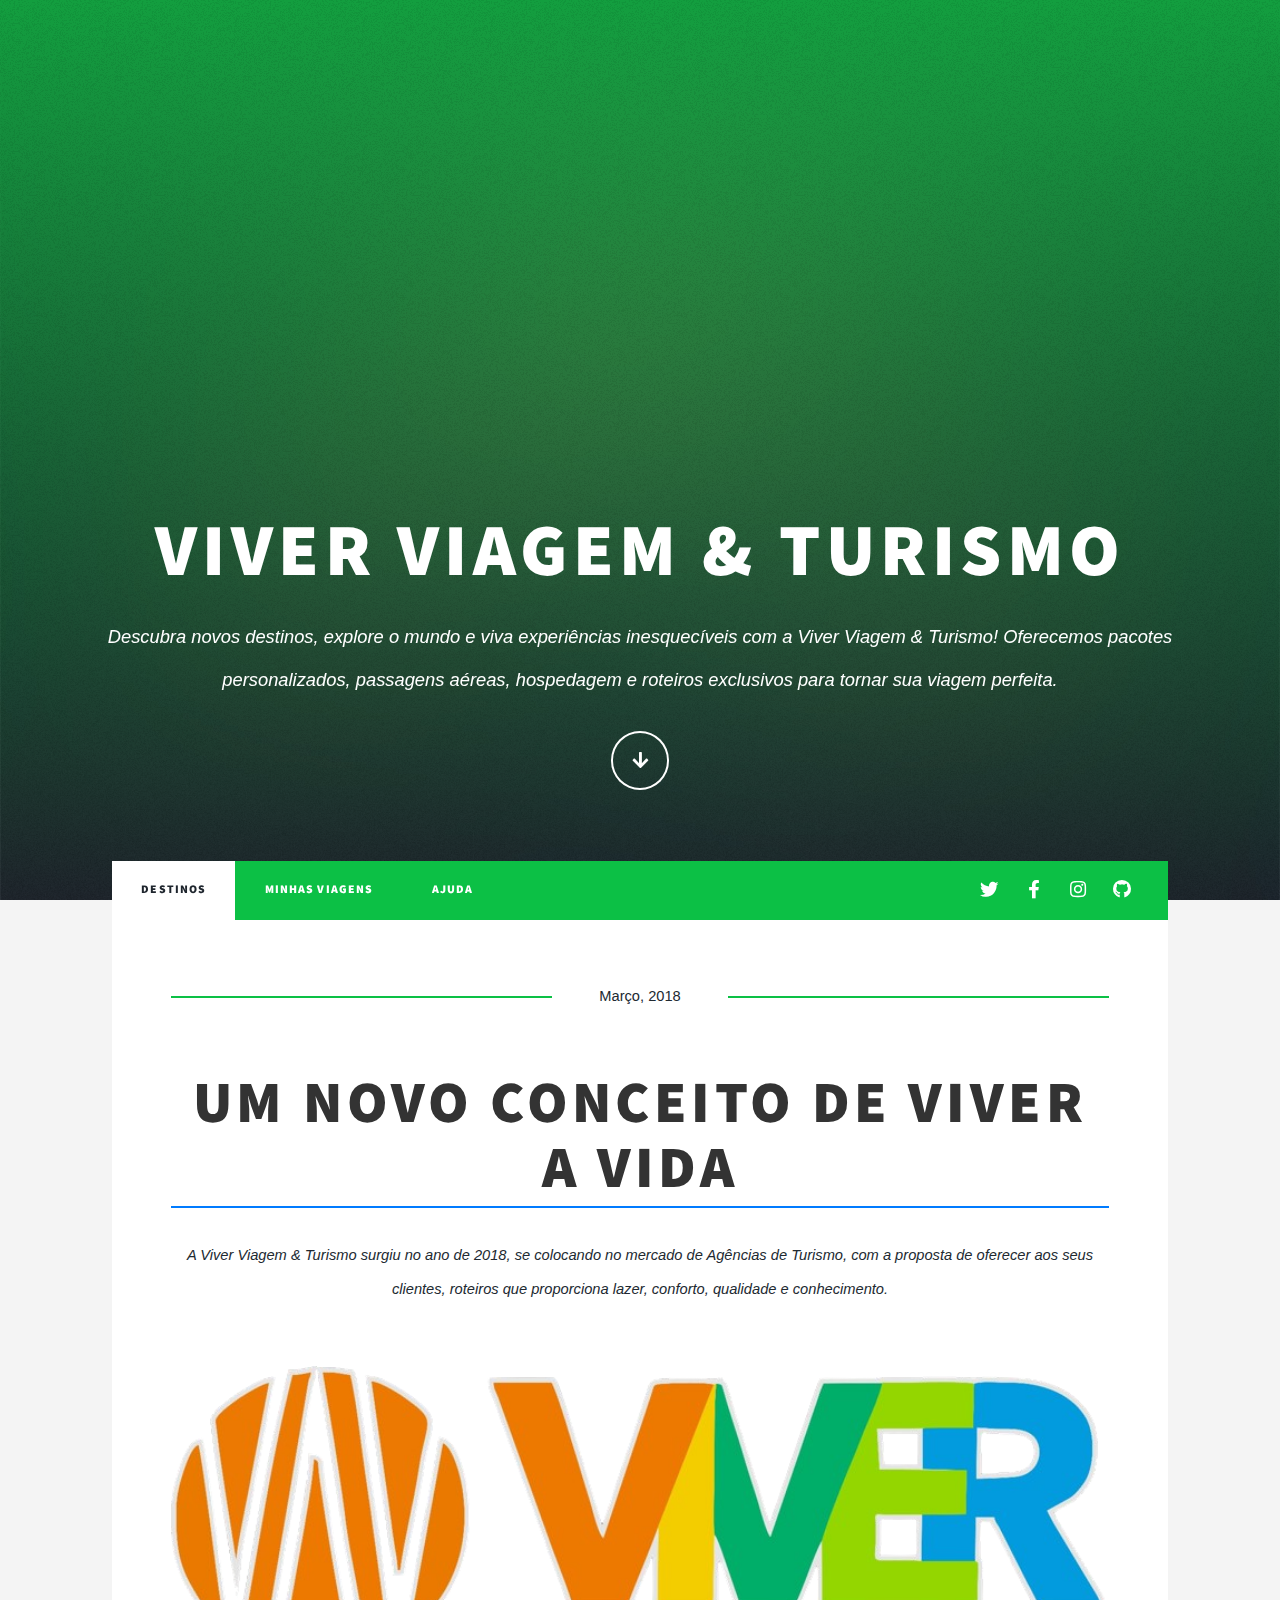
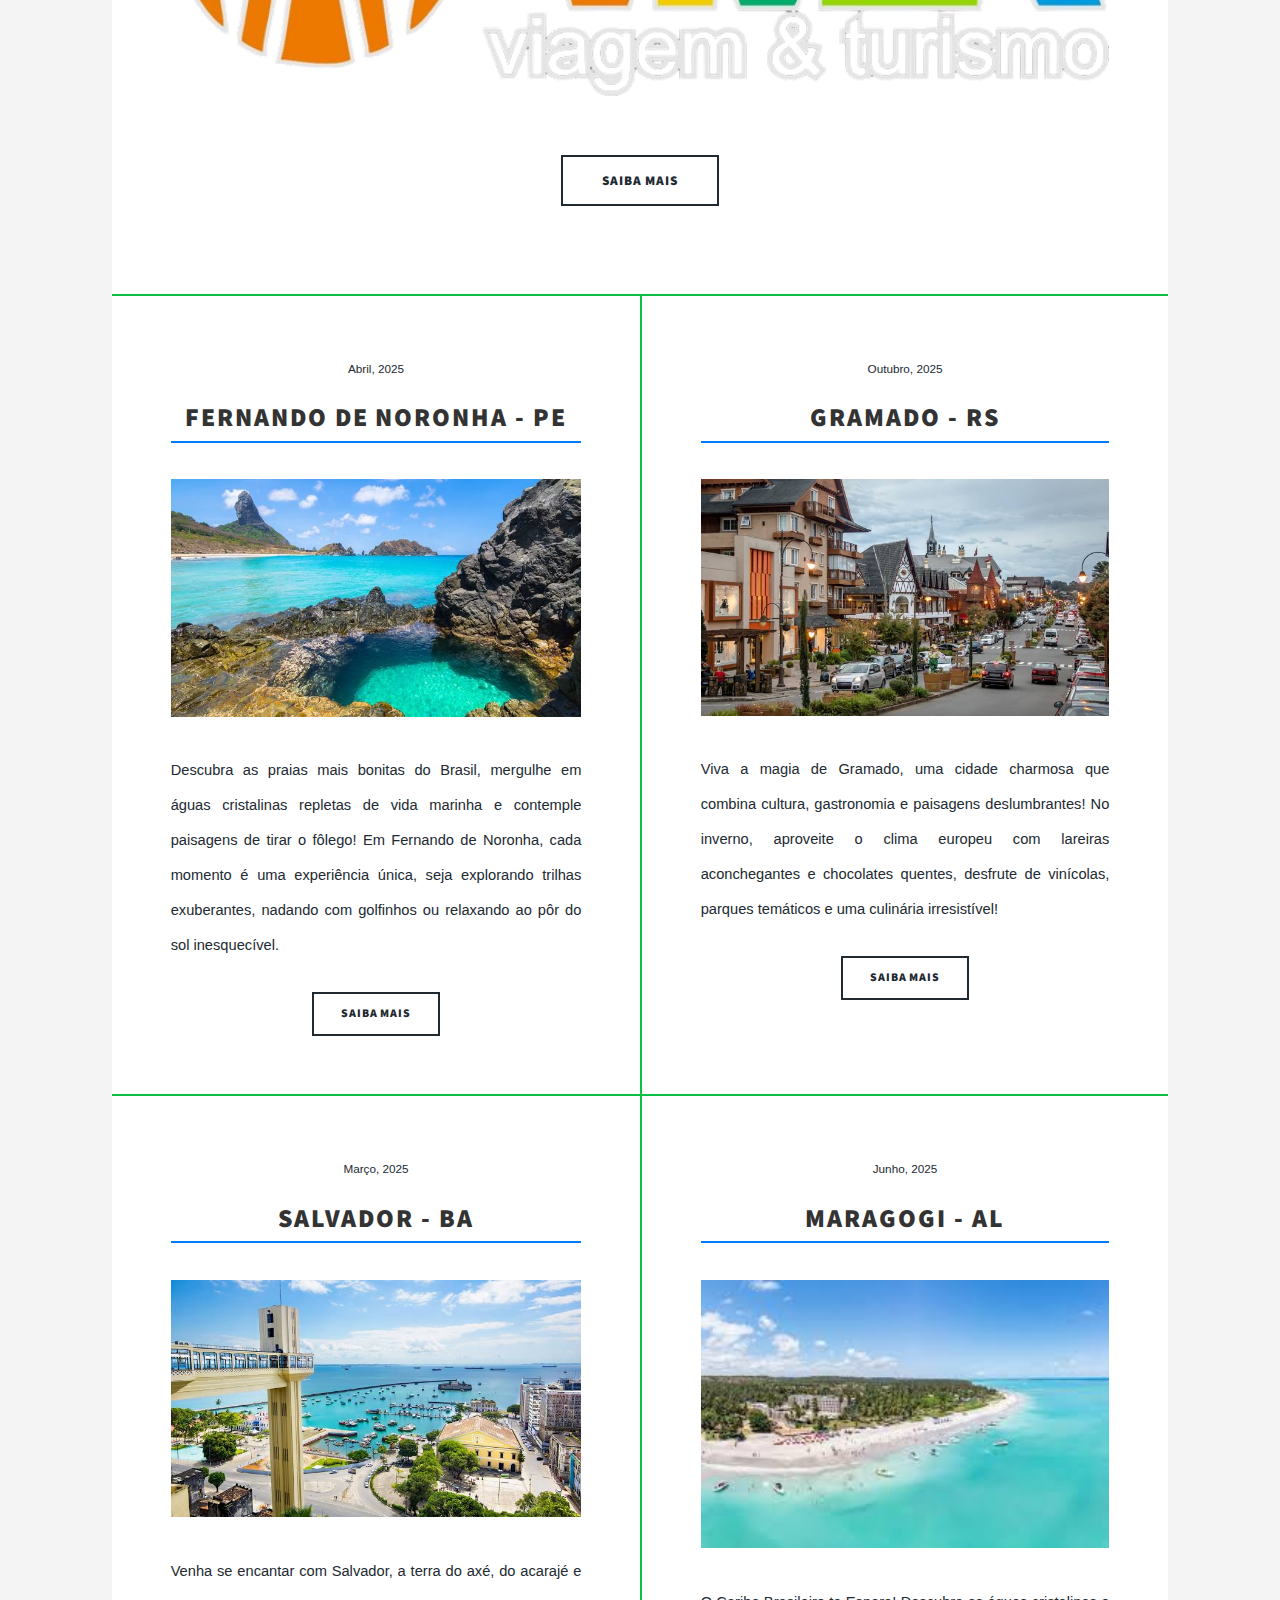
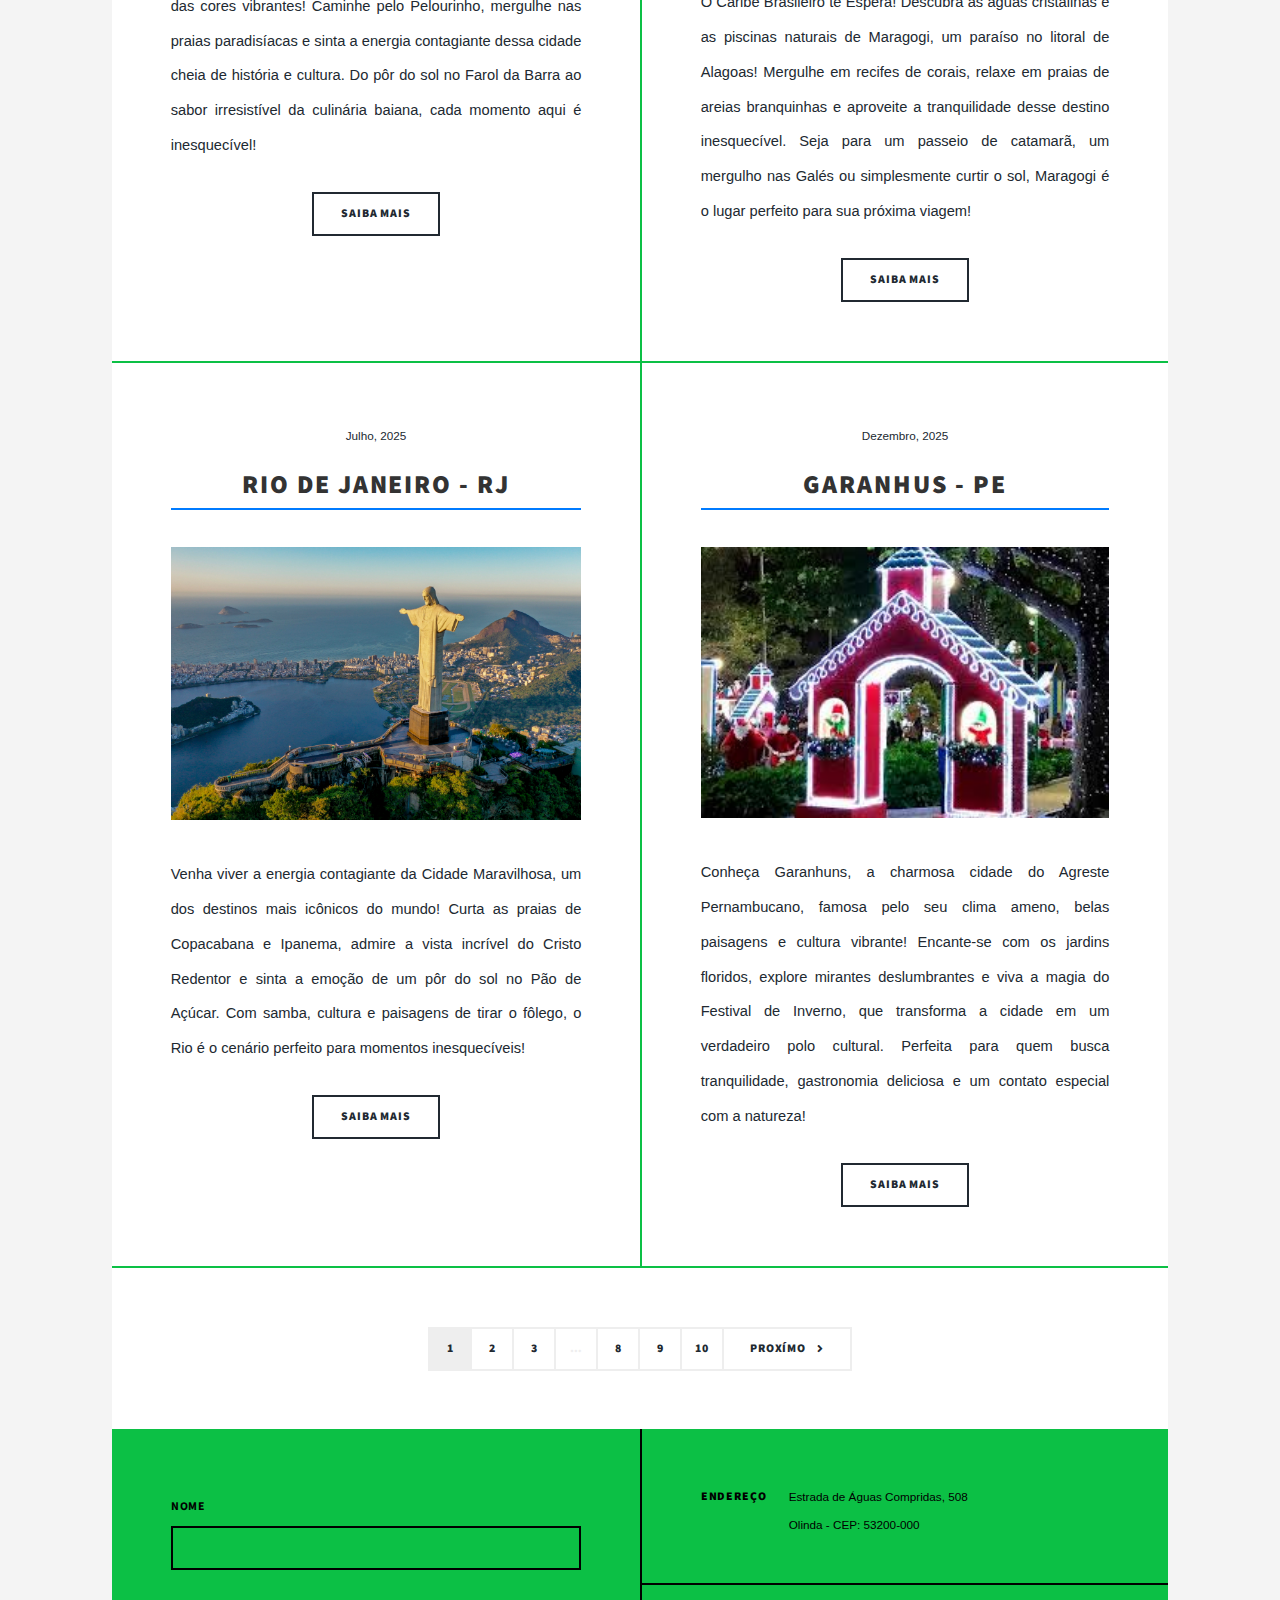
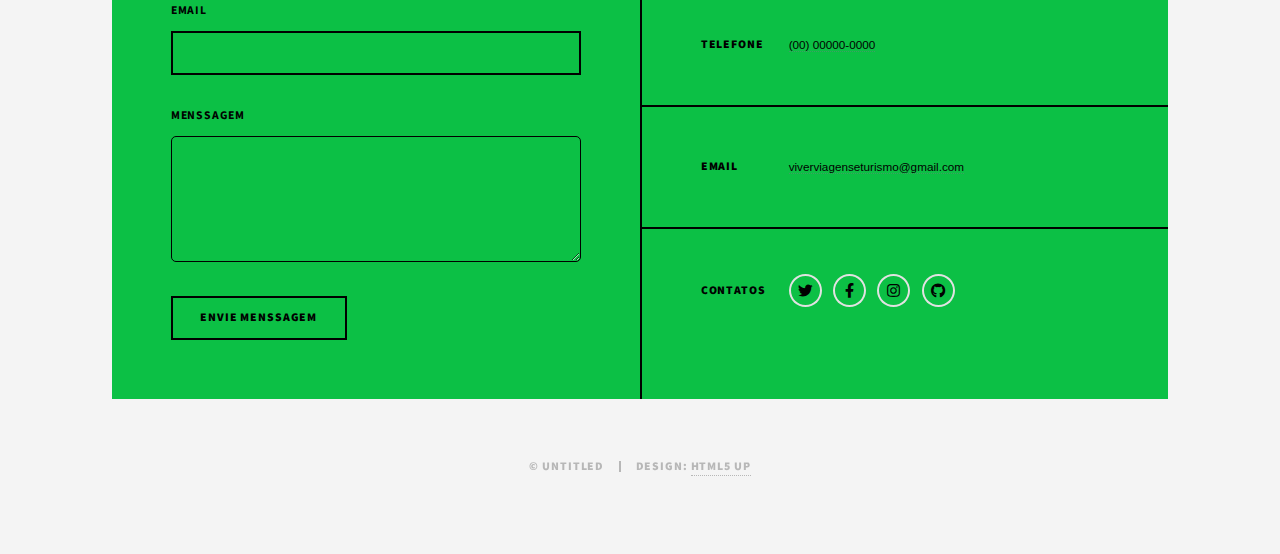
==== index.html @ fd723dea "primeiro commit" ====
<!DOCTYPE HTML>
<!--
	Massively by HTML5 UP
	html5up.net | @ajlkn
	Free for personal and commercial use under the CCA 3.0 license (html5up.net/license)
-->
<html>
	<head>
		<title>Viver Viagem & Turismo</title>
		<meta charset="utf-8" />
		<meta name="viewport" content="width=device-width, initial-scale=1, user-scalable=no" />
		<link rel="stylesheet" href="assets/css/main.css" />
		<noscript><link rel="stylesheet" href="assets/css/noscript.css" /></noscript>
	</head>
	<body class="is-preload">

		<!-- Wrapper -->
			<div id="wrapper" class="fade-in">

				<!-- Intro -->
					<div id="intro">
						<h1>Viver Viagem & Turismo<br />
						</h1>
						<p>Descubra novos destinos, explore o mundo e viva experiências inesquecíveis 
							com a Viver Viagem & Turismo! Oferecemos pacotes personalizados, passagens aéreas, 
							hospedagem e roteiros exclusivos para tornar sua viagem perfeita.</p>
						<ul class="actions">
							<li><a href="#header" class="button icon solid solo fa-arrow-down scrolly">Continue</a></li>
						</ul>
					</div>

				<!-- Header -->
					<header id="header">
						<a href="index.html" class="logo">Planeje sua viagem</a>
					</header>

				<!-- Nav -->
					<nav id="nav">
						<ul class="links">
							<li class="active"><a href="index.html">Destinos</a></li>
							<li><a href="viagens.html">Minhas viagens</a></li>
							<li><a href="ajuda.html">Ajuda</a></li>
						</ul>
						<ul class="icons">
							<li><a href="#" class="icon brands fa-twitter"><span class="label">Twitter</span></a></li>
							<li><a href="#" class="icon brands fa-facebook-f"><span class="label">Facebook</span></a></li>
							<li><a href="#" class="icon brands fa-instagram"><span class="label">Instagram</span></a></li>
							<li><a href="#" class="icon brands fa-github"><span class="label">GitHub</span></a></li>
						</ul>
					</nav>

				<!-- Main -->
					<div id="main">

						<!-- Featured Post -->
							<article class="post featured">
								<header class="major">
									<span class="date">Março, 2018</span>
									<h2><a href="#">Um novo conceito de viver a vida<br />
									</a></h2>
									<p>A Viver Viagem & Turismo surgiu no ano de 2018, 
										se colocando no mercado de Agências de Turismo, com 
										a proposta de oferecer aos seus clientes, roteiros que 
										proporciona lazer, conforto, qualidade e conhecimento.</p>
								</header>
								<a href="#" class="image main"><img src="images/foto001.png" alt="" /></a>
								<ul class="actions special">
									<li><a href="#" class="button large">Saiba mais</a></li>
								</ul>
							</article>

						<!-- Posts -->
							<section class="posts">
								<article>
									<header>
										<span class="date">Abril, 2025</span>
										<h2><a href="#">Fernando de Noronha - PE<br />
										</a></h2>
									</header>
									<a href="#" class="image fit"><img src="images/foto02.jpg" alt="" /></a>
									<p>Descubra as praias mais bonitas do Brasil, mergulhe em águas 
										cristalinas repletas de vida marinha e contemple paisagens de
										 tirar o fôlego! Em Fernando de Noronha, cada momento é uma 
										 experiência única, seja explorando trilhas exuberantes, nadando
										  com golfinhos ou relaxando ao pôr do sol inesquecível.</p>
									<ul class="actions special">
										<li><a href="#" class="button">Saiba mais</a></li>
									</ul>
								</article>
								<article>
									<header>
										<span class="date">Outubro, 2025</span>
										<h2><a href="#">Gramado - RS<br />
										</a></h2>
									</header>
									<a href="#" class="image fit"><img src="images/foto03.jpg" alt="" /></a>
									<p>Viva a magia de Gramado, uma cidade charmosa que combina cultura, 
										gastronomia e paisagens deslumbrantes! No inverno, aproveite o 
										clima europeu com lareiras aconchegantes e chocolates quentes, 
										desfrute de vinícolas, parques temáticos e uma culinária irresistível!</p>
									<ul class="actions special">
										<li><a href="#" class="button">Saiba mais</a></li>
									</ul>
								</article>
								<article>
									<header>
										<span class="date">Março, 2025</span>
										<h2><a href="#">Salvador - BA<br />
										</a></h2>
									</header>
									<a href="#" class="image fit"><img src="images/foto04.jpg" alt="" /></a>
									<p>Venha se encantar com Salvador, a terra do axé, do acarajé e das cores 
										vibrantes! Caminhe pelo Pelourinho, mergulhe nas praias paradisíacas e 
										sinta a energia contagiante dessa cidade cheia de história e cultura. 
										Do pôr do sol no Farol da Barra ao sabor irresistível da culinária baiana, 
										cada momento aqui é inesquecível!</p>
									<ul class="actions special">
										<li><a href="#" class="button">Saiba mais</a></li>
									</ul>
								</article>
								<article>
									<header>
										<span class="date">Junho, 2025</span>
										<h2><a href="#">Maragogi - AL<br />
										</a></h2>
									</header>
									<a href="#" class="image fit"><img src="images/foto05.jpg" alt="" /></a>
									<p>O Caribe Brasileiro te Espera! Descubra as águas cristalinas e as piscinas
										 naturais de Maragogi, um paraíso no litoral de Alagoas! Mergulhe em recifes
										  de corais, relaxe em praias de areias branquinhas e aproveite a tranquilidade
										   desse destino inesquecível. Seja para um passeio de catamarã, um mergulho 
										   nas Galés ou simplesmente curtir o sol, Maragogi é o lugar perfeito para 
										   sua próxima viagem!</p>
									<ul class="actions special">
										<li><a href="#" class="button">Saiba mais</a></li>
									</ul>
								</article>
								<article>
									<header>
										<span class="date">Julho, 2025</span>
										<h2><a href="#">Rio de Janeiro - RJ<br />
										</a></h2>
									</header>
									<a href="#" class="image fit"><img src="images/foto06.jpg" alt="" /></a>
									<p>Venha viver a energia contagiante da Cidade Maravilhosa, um dos destinos mais 
										icônicos do mundo! Curta as praias de Copacabana e Ipanema, admire a vista incrível
										 do Cristo Redentor e sinta a emoção de um pôr do sol no Pão de Açúcar. Com samba, 
										 cultura e paisagens de tirar o fôlego, o Rio é o cenário perfeito para momentos inesquecíveis!</p>
									<ul class="actions special">
										<li><a href="#" class="button">Saiba mais </a></li>
									</ul>
								</article>
								<article>
									<header>
										<span class="date">Dezembro, 2025</span>
										<h2><a href="#">Garanhus - PE<br />
										</a></h2>
									</header>
									<a href="#" class="image fit"><img src="images/foto07.jpg" alt="" /></a>
									<p>Conheça Garanhuns, a charmosa cidade do Agreste Pernambucano, famosa pelo seu clima ameno,
										belas paisagens e cultura vibrante! Encante-se com os jardins floridos, explore mirantes
										deslumbrantes e viva a magia do Festival de Inverno, que transforma a cidade em um verdadeiro 
										polo cultural. Perfeita para quem busca tranquilidade, gastronomia deliciosa e um contato 
										especial com a natureza!</p>
									<ul class="actions special">
										<li><a href="#" class="button">Saiba mais</a></li>
									</ul>
								</article>
							</section>

						<!-- Footer -->
							<footer>
								<div class="pagination">
									<!--<a href="#" class="previous">Prev</a>-->
									<a href="#" class="page active">1</a>
									<a href="#" class="page">2</a>
									<a href="#" class="page">3</a>
									<span class="extra">&hellip;</span>
									<a href="#" class="page">8</a>
									<a href="#" class="page">9</a>
									<a href="#" class="page">10</a>
									<a href="#" class="next">proxímo</a>
								</div>
							</footer>

					</div>

				<!-- Footer -->
					<footer id="footer">
						<section>
							<form method="post" action="#">
								<div class="fields">
									<div class="field">
										<label for="name">Nome</label>
										<input type="text" name="name" id="name" />
									</div>
									<div class="field">
										<label for="email">Email</label>
										<input type="text" name="email" id="email" />
									</div>
									<div class="field">
										<label for="message">Menssagem</label>
										<textarea name="message" id="message" rows="3"></textarea>
									</div>
								</div>
								<ul class="actions">
									<li><input type="submit" value="Envie menssagem" /></li>
								</ul>
							</form>
						</section>
						<section class="split contact">
							<section class="alt">
								<h3>Endereço</h3>
								<p>Estrada de Águas Compridas, 508<br />
								Olinda - CEP: 53200-000</p>
							</section>
							<section>
								<h3>Telefone</h3>
								<p><a href="#">(00) 00000-0000</a></p>
							</section>
							<section>
								<h3>Email</h3>
								<p><a href="#">viverviagenseturismo@gmail.com</a></p>
							</section>
							<section>
								<h3>Contatos</h3>
								<ul class="icons alt">
									<li><a href="#" class="icon brands alt fa-twitter"><span class="label">Twitter</span></a></li>
									<li><a href="#" class="icon brands alt fa-facebook-f"><span class="label">Facebook</span></a></li>
									<li><a href="#" class="icon brands alt fa-instagram"><span class="label">Instagram</span></a></li>
									<li><a href="#" class="icon brands alt fa-github"><span class="label">GitHub</span></a></li>
								</ul>
							</section>
						</section>
					</footer>

				<!-- Copyright -->
					<div id="copyright">
						<ul><li>&copy; Untitled</li><li>Design: <a href="https://html5up.net">HTML5 UP</a></li></ul>
					</div>

			</div>

		<!-- Scripts -->
			<script src="assets/js/jquery.min.js"></script>
			<script src="assets/js/jquery.scrollex.min.js"></script>
			<script src="assets/js/jquery.scrolly.min.js"></script>
			<script src="assets/js/browser.min.js"></script>
			<script src="assets/js/breakpoints.min.js"></script>
			<script src="assets/js/util.js"></script>
			<script src="assets/js/main.js"></script>

	</body>
</html>
---- assets/css/main.css ----
@import url(fontawesome-all.min.css);
@import url("https://fonts.googleapis.com/css?family=Merriweather:300,700,300italic,700italic|Source+Sans+Pro:900");

/*
	Massively by HTML5 UP
	html5up.net | @ajlkn
	Free for personal and commercial use under the CCA 3.0 license (html5up.net/license)
*/

html, body, div, span, applet, object,
iframe, h1, h2, h3, h4, h5, h6, p, blockquote,
pre, a, abbr, acronym, address, big, cite,
code, del, dfn, em, img, ins, kbd, q, s, samp,
small, strike, strong, sub, sup, tt, var, b,
u, i, center, dl, dt, dd, ol, ul, li, fieldset,
form, label, legend, table, caption, tbody,
tfoot, thead, tr, th, td, article, aside,
canvas, details, embed, figure, figcaption,
footer, header, hgroup, menu, nav, output, ruby,
section, summary, time, mark, audio, video {
	margin: 0;
	padding: 0;
	border: 0;
	font-size: 100%;
	font: inherit;
	vertical-align: baseline;}

article, aside, details, figcaption, figure,
footer, header, hgroup, menu, nav, section {
	display: block;}

body {
	line-height: 1;
}

ol, ul {
	list-style: none;
}

blockquote, q {
	quotes: none;
}

	blockquote:before, blockquote:after, q:before, q:after {
		content: '';
		content: none;
	}

table {
	border-collapse: collapse;
	border-spacing: 0;
}

body {
	-webkit-text-size-adjust: none;
}

mark {
	background-color: transparent;
	color: inherit;
}

input::-moz-focus-inner {
	border: 0;
	padding: 0;
}

input, select, textarea {
	-moz-appearance: none;
	-webkit-appearance: none;
	-ms-appearance: none;
	appearance: none;
}

/* Basic */

	@-ms-viewport {
		width: device-width;
	}

	body {
		-ms-overflow-style: scrollbar;
	}

	@media screen and (max-width: 480px) {

		html, body {
			min-width: 320px;
		}

	}

	html {
		box-sizing: border-box;
	}

	*, *:before, *:after {
		box-sizing: inherit;
	}

	body {
		background-color: #1e252d;
	}

		body.is-preload *, body.is-preload *:before, body.is-preload *:after {
			-moz-animation: none !important;
			-webkit-animation: none !important;
			-ms-animation: none !important;
			animation: none !important;
			-moz-transition: none !important;
			-webkit-transition: none !important;
			-ms-transition: none !important;
			transition: none !important;
		}

/* Type */

	html {
		font-size: 16pt;
	}

		@media screen and (max-width: 1680px) {

			html {
				font-size: 12pt;
			}

		}

		@media screen and (max-width: 1280px) {

			html {
				font-size: 11pt;
			}

		}

		@media screen and (max-width: 360px) {

			html {
				font-size: 10pt;
			}

		}

	body {
		color: #212931;
	}

	body, input, select, textarea {
		font-family: "Merriweather", Georgia, serif;
		font-weight: 300;
		font-size: 1rem;
		line-height: 2.375;
	}

	a {
		-moz-transition: color 0.2s ease-in-out, background-color 0.2s ease-in-out, border-color 0.2s ease-in-out, box-shadow 0.2s ease-in-out;
		-webkit-transition: color 0.2s ease-in-out, background-color 0.2s ease-in-out, border-color 0.2s ease-in-out, box-shadow 0.2s ease-in-out;
		-ms-transition: color 0.2s ease-in-out, background-color 0.2s ease-in-out, border-color 0.2s ease-in-out, box-shadow 0.2s ease-in-out;
		transition: color 0.2s ease-in-out, background-color 0.2s ease-in-out, border-color 0.2s ease-in-out, box-shadow 0.2s ease-in-out;
		border-bottom: dotted 1px;
		text-decoration: none;
	}

		a:hover {
			border-bottom-color: transparent;
		}

	strong, b {
		font-weight: 600;
	}

	em, i {
		font-style: italic;
	}

	p {
		text-align: justify;
		margin: 0 0 2rem 0;
	}

	h1, h2, h3, h4, h5, h6 {
		font-family: "Source Sans Pro", Helvetica, sans-serif;
		font-weight: 900;
		line-height: 1.5;
		letter-spacing: 0.075em;
		text-transform: uppercase;
		margin: 0 0 1rem 0;
	}

		h1 a, h2 a, h3 a, h4 a, h5 a, h6 a {
			border-bottom: 0;
			color: inherit;
			text-decoration: none;
		}

	h1 {
		font-size: 4rem;
		line-height: 1.1;
		margin: 0 0 2rem 0;
	}

	h2 {
		font-size: 1.75rem;
		line-height: 1.3;
		margin: 0 0 1.5rem 0;
	}

	h3 {
		font-size: 1.25rem;
		margin: 0 0 1.5rem 0;
	}

	h4 {
		font-size: 1rem;
	}

	h5 {
		font-size: 0.9rem;
	}

	h6 {
		font-size: 0.8rem;
	}

	sub {
		font-size: 0.8rem;
		position: relative;
		top: 0.5rem;
	}

	sup {
		font-size: 0.8rem;
		position: relative;
		top: -0.5rem;
	}

	blockquote {
		border-left: solid 4px;
		font-style: italic;
		margin: 0 0 2rem 0;
		padding: 0.5rem 0 0.5rem 2rem;
	}

	code {
		border: solid 2px;
		font-family: "Courier New", monospace;
		font-size: 0.9rem;
		margin: 0 0.25rem;
		padding: 0.25rem 0.65rem;
	}

	pre {
		-webkit-overflow-scrolling: touch;
		font-family: "Courier New", monospace;
		font-size: 0.9rem;
		margin: 0 0 2rem 0;
	}

		pre code {
			display: block;
			line-height: 1.75;
			padding: 1rem 1.5rem;
			overflow-x: auto;
		}

	hr {
		border: 0;
		border-bottom: solid 2px;
		margin: 3rem 0;
	}

		hr.major {
			margin: 5rem 0;
		}

	.align-left {
		text-align: left;
	}

	.align-center {
		text-align: center;
	}

	.align-right {
		text-align: right;
	}

	input, select, textarea {
		color: #212931;
	}

	a {
		color: #212931;
		border-bottom-color: rgba(49, 33, 33, 0.5);
	}

		a:hover {
			border-bottom-color: transparent;
			color: #18bfef !important;
		}

	strong, b {
		color: #212931;
	}

	h1, h2, h3, h4, h5, h6 {
		color: #077ff7;
	}

	blockquote {
		border-left-color: #eeeeee;
	}

	code {
		background: rgba(220, 220, 220, 0.25);
		border-color: #eeeeee;
	}

	hr {
		border-bottom-color: #eeeeee;
	}

/* Row */

	.row {
		display: flex;
		flex-wrap: wrap;
		box-sizing: border-box;
		align-items: stretch;
	}

		.row > * {
			box-sizing: border-box;
		}

		.row.gtr-uniform > * > :last-child {
			margin-bottom: 0;
		}

		.row.aln-left {
			justify-content: flex-start;
		}

		.row.aln-center {
			justify-content: center;
		}

		.row.aln-right {
			justify-content: flex-end;
		}

		.row.aln-top {
			align-items: flex-start;
		}

		.row.aln-middle {
			align-items: center;
		}

		.row.aln-bottom {
			align-items: flex-end;
		}

		.row > .imp {
			order: -1;
		}

		.row > .col-1 {
			width: 8.33333%;
		}

		.row > .off-1 {
			margin-left: 8.33333%;
		}

		.row > .col-2 {
			width: 16.66667%;
		}

		.row > .off-2 {
			margin-left: 16.66667%;
		}

		.row > .col-3 {
			width: 25%;
		}

		.row > .off-3 {
			margin-left: 25%;
		}

		.row > .col-4 {
			width: 33.33333%;
		}

		.row > .off-4 {
			margin-left: 33.33333%;
		}

		.row > .col-5 {
			width: 41.66667%;
		}

		.row > .off-5 {
			margin-left: 41.66667%;
		}

		.row > .col-6 {
			width: 50%;
		}

		.row > .off-6 {
			margin-left: 50%;
		}

		.row > .col-7 {
			width: 58.33333%;
		}

		.row > .off-7 {
			margin-left: 58.33333%;
		}

		.row > .col-8 {
			width: 66.66667%;
		}

		.row > .off-8 {
			margin-left: 66.66667%;
		}

		.row > .col-9 {
			width: 75%;
		}

		.row > .off-9 {
			margin-left: 75%;
		}

		.row > .col-10 {
			width: 83.33333%;
		}

		.row > .off-10 {
			margin-left: 83.33333%;
		}

		.row > .col-11 {
			width: 91.66667%;
		}

		.row > .off-11 {
			margin-left: 91.66667%;
		}

		.row > .col-12 {
			width: 100%;
		}

		.row > .off-12 {
			margin-left: 100%;
		}

		.row.gtr-0 {
			margin-top: 0;
			margin-left: 0rem;
		}

			.row.gtr-0 > * {
				padding: 0 0 0 0rem;
			}

			.row.gtr-0.gtr-uniform {
				margin-top: 0rem;
			}

				.row.gtr-0.gtr-uniform > * {
					padding-top: 0rem;
				}

		.row.gtr-25 {
			margin-top: 0;
			margin-left: -0.375rem;
		}

			.row.gtr-25 > * {
				padding: 0 0 0 0.375rem;
			}

			.row.gtr-25.gtr-uniform {
				margin-top: -0.375rem;
			}

				.row.gtr-25.gtr-uniform > * {
					padding-top: 0.375rem;
				}

		.row.gtr-50 {
			margin-top: 0;
			margin-left: -0.75rem;
		}

			.row.gtr-50 > * {
				padding: 0 0 0 0.75rem;
			}

			.row.gtr-50.gtr-uniform {
				margin-top: -0.75rem;
			}

				.row.gtr-50.gtr-uniform > * {
					padding-top: 0.75rem;
				}

		.row {
			margin-top: 0;
			margin-left: -1.5rem;
		}

			.row > * {
				padding: 0 0 0 1.5rem;
			}

			.row.gtr-uniform {
				margin-top: -1.5rem;
			}

				.row.gtr-uniform > * {
					padding-top: 1.5rem;
				}

		.row.gtr-150 {
			margin-top: 0;
			margin-left: -2.25rem;
		}

			.row.gtr-150 > * {
				padding: 0 0 0 2.25rem;
			}

			.row.gtr-150.gtr-uniform {
				margin-top: -2.25rem;
			}

				.row.gtr-150.gtr-uniform > * {
					padding-top: 2.25rem;
				}

		.row.gtr-200 {
			margin-top: 0;
			margin-left: -3rem;
		}

			.row.gtr-200 > * {
				padding: 0 0 0 3rem;
			}

			.row.gtr-200.gtr-uniform {
				margin-top: -3rem;
			}

				.row.gtr-200.gtr-uniform > * {
					padding-top: 3rem;
				}

		@media screen and (max-width: 1680px) {

			.row {
				display: flex;
				flex-wrap: wrap;
				box-sizing: border-box;
				align-items: stretch;
			}

				.row > * {
					box-sizing: border-box;
				}

				.row.gtr-uniform > * > :last-child {
					margin-bottom: 0;
				}

				.row.aln-left {
					justify-content: flex-start;
				}

				.row.aln-center {
					justify-content: center;
				}

				.row.aln-right {
					justify-content: flex-end;
				}

				.row.aln-top {
					align-items: flex-start;
				}

				.row.aln-middle {
					align-items: center;
				}

				.row.aln-bottom {
					align-items: flex-end;
				}

				.row > .imp-xlarge {
					order: -1;
				}

				.row > .col-1-xlarge {
					width: 8.33333%;
				}

				.row > .off-1-xlarge {
					margin-left: 8.33333%;
				}

				.row > .col-2-xlarge {
					width: 16.66667%;
				}

				.row > .off-2-xlarge {
					margin-left: 16.66667%;
				}

				.row > .col-3-xlarge {
					width: 25%;
				}

				.row > .off-3-xlarge {
					margin-left: 25%;
				}

				.row > .col-4-xlarge {
					width: 33.33333%;
				}

				.row > .off-4-xlarge {
					margin-left: 33.33333%;
				}

				.row > .col-5-xlarge {
					width: 41.66667%;
				}

				.row > .off-5-xlarge {
					margin-left: 41.66667%;
				}

				.row > .col-6-xlarge {
					width: 50%;
				}

				.row > .off-6-xlarge {
					margin-left: 50%;
				}

				.row > .col-7-xlarge {
					width: 58.33333%;
				}

				.row > .off-7-xlarge {
					margin-left: 58.33333%;
				}

				.row > .col-8-xlarge {
					width: 66.66667%;
				}

				.row > .off-8-xlarge {
					margin-left: 66.66667%;
				}

				.row > .col-9-xlarge {
					width: 75%;
				}

				.row > .off-9-xlarge {
					margin-left: 75%;
				}

				.row > .col-10-xlarge {
					width: 83.33333%;
				}

				.row > .off-10-xlarge {
					margin-left: 83.33333%;
				}

				.row > .col-11-xlarge {
					width: 91.66667%;
				}

				.row > .off-11-xlarge {
					margin-left: 91.66667%;
				}

				.row > .col-12-xlarge {
					width: 100%;
				}

				.row > .off-12-xlarge {
					margin-left: 100%;
				}

				.row.gtr-0 {
					margin-top: 0;
					margin-left: 0rem;
				}

					.row.gtr-0 > * {
						padding: 0 0 0 0rem;
					}

					.row.gtr-0.gtr-uniform {
						margin-top: 0rem;
					}

						.row.gtr-0.gtr-uniform > * {
							padding-top: 0rem;
						}

				.row.gtr-25 {
					margin-top: 0;
					margin-left: -0.375rem;
				}

					.row.gtr-25 > * {
						padding: 0 0 0 0.375rem;
					}

					.row.gtr-25.gtr-uniform {
						margin-top: -0.375rem;
					}

						.row.gtr-25.gtr-uniform > * {
							padding-top: 0.375rem;
						}

				.row.gtr-50 {
					margin-top: 0;
					margin-left: -0.75rem;
				}

					.row.gtr-50 > * {
						padding: 0 0 0 0.75rem;
					}

					.row.gtr-50.gtr-uniform {
						margin-top: -0.75rem;
					}

						.row.gtr-50.gtr-uniform > * {
							padding-top: 0.75rem;
						}

				.row {
					margin-top: 0;
					margin-left: -1.5rem;
				}

					.row > * {
						padding: 0 0 0 1.5rem;
					}

					.row.gtr-uniform {
						margin-top: -1.5rem;
					}

						.row.gtr-uniform > * {
							padding-top: 1.5rem;
						}

				.row.gtr-150 {
					margin-top: 0;
					margin-left: -2.25rem;
				}

					.row.gtr-150 > * {
						padding: 0 0 0 2.25rem;
					}

					.row.gtr-150.gtr-uniform {
						margin-top: -2.25rem;
					}

						.row.gtr-150.gtr-uniform > * {
							padding-top: 2.25rem;
						}

				.row.gtr-200 {
					margin-top: 0;
					margin-left: -3rem;
				}

					.row.gtr-200 > * {
						padding: 0 0 0 3rem;
					}

					.row.gtr-200.gtr-uniform {
						margin-top: -3rem;
					}

						.row.gtr-200.gtr-uniform > * {
							padding-top: 3rem;
						}

		}

		@media screen and (max-width: 1280px) {

			.row {
				display: flex;
				flex-wrap: wrap;
				box-sizing: border-box;
				align-items: stretch;
			}

				.row > * {
					box-sizing: border-box;
				}

				.row.gtr-uniform > * > :last-child {
					margin-bottom: 0;
				}

				.row.aln-left {
					justify-content: flex-start;
				}

				.row.aln-center {
					justify-content: center;
				}

				.row.aln-right {
					justify-content: flex-end;
				}

				.row.aln-top {
					align-items: flex-start;
				}

				.row.aln-middle {
					align-items: center;
				}

				.row.aln-bottom {
					align-items: flex-end;
				}

				.row > .imp-large {
					order: -1;
				}

				.row > .col-1-large {
					width: 8.33333%;
				}

				.row > .off-1-large {
					margin-left: 8.33333%;
				}

				.row > .col-2-large {
					width: 16.66667%;
				}

				.row > .off-2-large {
					margin-left: 16.66667%;
				}

				.row > .col-3-large {
					width: 25%;
				}

				.row > .off-3-large {
					margin-left: 25%;
				}

				.row > .col-4-large {
					width: 33.33333%;
				}

				.row > .off-4-large {
					margin-left: 33.33333%;
				}

				.row > .col-5-large {
					width: 41.66667%;
				}

				.row > .off-5-large {
					margin-left: 41.66667%;
				}

				.row > .col-6-large {
					width: 50%;
				}

				.row > .off-6-large {
					margin-left: 50%;
				}

				.row > .col-7-large {
					width: 58.33333%;
				}

				.row > .off-7-large {
					margin-left: 58.33333%;
				}

				.row > .col-8-large {
					width: 66.66667%;
				}

				.row > .off-8-large {
					margin-left: 66.66667%;
				}

				.row > .col-9-large {
					width: 75%;
				}

				.row > .off-9-large {
					margin-left: 75%;
				}

				.row > .col-10-large {
					width: 83.33333%;
				}

				.row > .off-10-large {
					margin-left: 83.33333%;
				}

				.row > .col-11-large {
					width: 91.66667%;
				}

				.row > .off-11-large {
					margin-left: 91.66667%;
				}

				.row > .col-12-large {
					width: 100%;
				}

				.row > .off-12-large {
					margin-left: 100%;
				}

				.row.gtr-0 {
					margin-top: 0;
					margin-left: 0rem;
				}

					.row.gtr-0 > * {
						padding: 0 0 0 0rem;
					}

					.row.gtr-0.gtr-uniform {
						margin-top: 0rem;
					}

						.row.gtr-0.gtr-uniform > * {
							padding-top: 0rem;
						}

				.row.gtr-25 {
					margin-top: 0;
					margin-left: -0.375rem;
				}

					.row.gtr-25 > * {
						padding: 0 0 0 0.375rem;
					}

					.row.gtr-25.gtr-uniform {
						margin-top: -0.375rem;
					}

						.row.gtr-25.gtr-uniform > * {
							padding-top: 0.375rem;
						}

				.row.gtr-50 {
					margin-top: 0;
					margin-left: -0.75rem;
				}

					.row.gtr-50 > * {
						padding: 0 0 0 0.75rem;
					}

					.row.gtr-50.gtr-uniform {
						margin-top: -0.75rem;
					}

						.row.gtr-50.gtr-uniform > * {
							padding-top: 0.75rem;
						}

				.row {
					margin-top: 0;
					margin-left: -1.5rem;
				}

					.row > * {
						padding: 0 0 0 1.5rem;
					}

					.row.gtr-uniform {
						margin-top: -1.5rem;
					}

						.row.gtr-uniform > * {
							padding-top: 1.5rem;
						}

				.row.gtr-150 {
					margin-top: 0;
					margin-left: -2.25rem;
				}

					.row.gtr-150 > * {
						padding: 0 0 0 2.25rem;
					}

					.row.gtr-150.gtr-uniform {
						margin-top: -2.25rem;
					}

						.row.gtr-150.gtr-uniform > * {
							padding-top: 2.25rem;
						}

				.row.gtr-200 {
					margin-top: 0;
					margin-left: -3rem;
				}

					.row.gtr-200 > * {
						padding: 0 0 0 3rem;
					}

					.row.gtr-200.gtr-uniform {
						margin-top: -3rem;
					}

						.row.gtr-200.gtr-uniform > * {
							padding-top: 3rem;
						}

		}

		@media screen and (max-width: 980px) {

			.row {
				display: flex;
				flex-wrap: wrap;
				box-sizing: border-box;
				align-items: stretch;
			}

				.row > * {
					box-sizing: border-box;
				}

				.row.gtr-uniform > * > :last-child {
					margin-bottom: 0;
				}

				.row.aln-left {
					justify-content: flex-start;
				}

				.row.aln-center {
					justify-content: center;
				}

				.row.aln-right {
					justify-content: flex-end;
				}

				.row.aln-top {
					align-items: flex-start;
				}

				.row.aln-middle {
					align-items: center;
				}

				.row.aln-bottom {
					align-items: flex-end;
				}

				.row > .imp-medium {
					order: -1;
				}

				.row > .col-1-medium {
					width: 8.33333%;
				}

				.row > .off-1-medium {
					margin-left: 8.33333%;
				}

				.row > .col-2-medium {
					width: 16.66667%;
				}

				.row > .off-2-medium {
					margin-left: 16.66667%;
				}

				.row > .col-3-medium {
					width: 25%;
				}

				.row > .off-3-medium {
					margin-left: 25%;
				}

				.row > .col-4-medium {
					width: 33.33333%;
				}

				.row > .off-4-medium {
					margin-left: 33.33333%;
				}

				.row > .col-5-medium {
					width: 41.66667%;
				}

				.row > .off-5-medium {
					margin-left: 41.66667%;
				}

				.row > .col-6-medium {
					width: 50%;
				}

				.row > .off-6-medium {
					margin-left: 50%;
				}

				.row > .col-7-medium {
					width: 58.33333%;
				}

				.row > .off-7-medium {
					margin-left: 58.33333%;
				}

				.row > .col-8-medium {
					width: 66.66667%;
				}

				.row > .off-8-medium {
					margin-left: 66.66667%;
				}

				.row > .col-9-medium {
					width: 75%;
				}

				.row > .off-9-medium {
					margin-left: 75%;
				}

				.row > .col-10-medium {
					width: 83.33333%;
				}

				.row > .off-10-medium {
					margin-left: 83.33333%;
				}

				.row > .col-11-medium {
					width: 91.66667%;
				}

				.row > .off-11-medium {
					margin-left: 91.66667%;
				}

				.row > .col-12-medium {
					width: 100%;
				}

				.row > .off-12-medium {
					margin-left: 100%;
				}

				.row.gtr-0 {
					margin-top: 0;
					margin-left: 0rem;
				}

					.row.gtr-0 > * {
						padding: 0 0 0 0rem;
					}

					.row.gtr-0.gtr-uniform {
						margin-top: 0rem;
					}

						.row.gtr-0.gtr-uniform > * {
							padding-top: 0rem;
						}

				.row.gtr-25 {
					margin-top: 0;
					margin-left: -0.375rem;
				}

					.row.gtr-25 > * {
						padding: 0 0 0 0.375rem;
					}

					.row.gtr-25.gtr-uniform {
						margin-top: -0.375rem;
					}

						.row.gtr-25.gtr-uniform > * {
							padding-top: 0.375rem;
						}

				.row.gtr-50 {
					margin-top: 0;
					margin-left: -0.75rem;
				}

					.row.gtr-50 > * {
						padding: 0 0 0 0.75rem;
					}

					.row.gtr-50.gtr-uniform {
						margin-top: -0.75rem;
					}

						.row.gtr-50.gtr-uniform > * {
							padding-top: 0.75rem;
						}

				.row {
					margin-top: 0;
					margin-left: -1.5rem;
				}

					.row > * {
						padding: 0 0 0 1.5rem;
					}

					.row.gtr-uniform {
						margin-top: -1.5rem;
					}

						.row.gtr-uniform > * {
							padding-top: 1.5rem;
						}

				.row.gtr-150 {
					margin-top: 0;
					margin-left: -2.25rem;
				}

					.row.gtr-150 > * {
						padding: 0 0 0 2.25rem;
					}

					.row.gtr-150.gtr-uniform {
						margin-top: -2.25rem;
					}

						.row.gtr-150.gtr-uniform > * {
							padding-top: 2.25rem;
						}

				.row.gtr-200 {
					margin-top: 0;
					margin-left: -3rem;
				}

					.row.gtr-200 > * {
						padding: 0 0 0 3rem;
					}

					.row.gtr-200.gtr-uniform {
						margin-top: -3rem;
					}

						.row.gtr-200.gtr-uniform > * {
							padding-top: 3rem;
						}

		}

		@media screen and (max-width: 736px) {

			.row {
				display: flex;
				flex-wrap: wrap;
				box-sizing: border-box;
				align-items: stretch;
			}

				.row > * {
					box-sizing: border-box;
				}

				.row.gtr-uniform > * > :last-child {
					margin-bottom: 0;
				}

				.row.aln-left {
					justify-content: flex-start;
				}

				.row.aln-center {
					justify-content: center;
				}

				.row.aln-right {
					justify-content: flex-end;
				}

				.row.aln-top {
					align-items: flex-start;
				}

				.row.aln-middle {
					align-items: center;
				}

				.row.aln-bottom {
					align-items: flex-end;
				}

				.row > .imp-small {
					order: -1;
				}

				.row > .col-1-small {
					width: 8.33333%;
				}

				.row > .off-1-small {
					margin-left: 8.33333%;
				}

				.row > .col-2-small {
					width: 16.66667%;
				}

				.row > .off-2-small {
					margin-left: 16.66667%;
				}

				.row > .col-3-small {
					width: 25%;
				}

				.row > .off-3-small {
					margin-left: 25%;
				}

				.row > .col-4-small {
					width: 33.33333%;
				}

				.row > .off-4-small {
					margin-left: 33.33333%;
				}

				.row > .col-5-small {
					width: 41.66667%;
				}

				.row > .off-5-small {
					margin-left: 41.66667%;
				}

				.row > .col-6-small {
					width: 50%;
				}

				.row > .off-6-small {
					margin-left: 50%;
				}

				.row > .col-7-small {
					width: 58.33333%;
				}

				.row > .off-7-small {
					margin-left: 58.33333%;
				}

				.row > .col-8-small {
					width: 66.66667%;
				}

				.row > .off-8-small {
					margin-left: 66.66667%;
				}

				.row > .col-9-small {
					width: 75%;
				}

				.row > .off-9-small {
					margin-left: 75%;
				}

				.row > .col-10-small {
					width: 83.33333%;
				}

				.row > .off-10-small {
					margin-left: 83.33333%;
				}

				.row > .col-11-small {
					width: 91.66667%;
				}

				.row > .off-11-small {
					margin-left: 91.66667%;
				}

				.row > .col-12-small {
					width: 100%;
				}

				.row > .off-12-small {
					margin-left: 100%;
				}

				.row.gtr-0 {
					margin-top: 0;
					margin-left: 0rem;
				}

					.row.gtr-0 > * {
						padding: 0 0 0 0rem;
					}

					.row.gtr-0.gtr-uniform {
						margin-top: 0rem;
					}

						.row.gtr-0.gtr-uniform > * {
							padding-top: 0rem;
						}

				.row.gtr-25 {
					margin-top: 0;
					margin-left: -0.375rem;
				}

					.row.gtr-25 > * {
						padding: 0 0 0 0.375rem;
					}

					.row.gtr-25.gtr-uniform {
						margin-top: -0.375rem;
					}

						.row.gtr-25.gtr-uniform > * {
							padding-top: 0.375rem;
						}

				.row.gtr-50 {
					margin-top: 0;
					margin-left: -0.75rem;
				}

					.row.gtr-50 > * {
						padding: 0 0 0 0.75rem;
					}

					.row.gtr-50.gtr-uniform {
						margin-top: -0.75rem;
					}

						.row.gtr-50.gtr-uniform > * {
							padding-top: 0.75rem;
						}

				.row {
					margin-top: 0;
					margin-left: -1.5rem;
				}

					.row > * {
						padding: 0 0 0 1.5rem;
					}

					.row.gtr-uniform {
						margin-top: -1.5rem;
					}

						.row.gtr-uniform > * {
							padding-top: 1.5rem;
						}

				.row.gtr-150 {
					margin-top: 0;
					margin-left: -2.25rem;
				}

					.row.gtr-150 > * {
						padding: 0 0 0 2.25rem;
					}

					.row.gtr-150.gtr-uniform {
						margin-top: -2.25rem;
					}

						.row.gtr-150.gtr-uniform > * {
							padding-top: 2.25rem;
						}

				.row.gtr-200 {
					margin-top: 0;
					margin-left: -3rem;
				}

					.row.gtr-200 > * {
						padding: 0 0 0 3rem;
					}

					.row.gtr-200.gtr-uniform {
						margin-top: -3rem;
					}

						.row.gtr-200.gtr-uniform > * {
							padding-top: 3rem;
						}

		}

		@media screen and (max-width: 480px) {

			.row {
				display: flex;
				flex-wrap: wrap;
				box-sizing: border-box;
				align-items: stretch;
			}

				.row > * {
					box-sizing: border-box;
				}

				.row.gtr-uniform > * > :last-child {
					margin-bottom: 0;
				}

				.row.aln-left {
					justify-content: flex-start;
				}

				.row.aln-center {
					justify-content: center;
				}

				.row.aln-right {
					justify-content: flex-end;
				}

				.row.aln-top {
					align-items: flex-start;
				}

				.row.aln-middle {
					align-items: center;
				}

				.row.aln-bottom {
					align-items: flex-end;
				}

				.row > .imp-xsmall {
					order: -1;
				}

				.row > .col-1-xsmall {
					width: 8.33333%;
				}

				.row > .off-1-xsmall {
					margin-left: 8.33333%;
				}

				.row > .col-2-xsmall {
					width: 16.66667%;
				}

				.row > .off-2-xsmall {
					margin-left: 16.66667%;
				}

				.row > .col-3-xsmall {
					width: 25%;
				}

				.row > .off-3-xsmall {
					margin-left: 25%;
				}

				.row > .col-4-xsmall {
					width: 33.33333%;
				}

				.row > .off-4-xsmall {
					margin-left: 33.33333%;
				}

				.row > .col-5-xsmall {
					width: 41.66667%;
				}

				.row > .off-5-xsmall {
					margin-left: 41.66667%;
				}

				.row > .col-6-xsmall {
					width: 50%;
				}

				.row > .off-6-xsmall {
					margin-left: 50%;
				}

				.row > .col-7-xsmall {
					width: 58.33333%;
				}

				.row > .off-7-xsmall {
					margin-left: 58.33333%;
				}

				.row > .col-8-xsmall {
					width: 66.66667%;
				}

				.row > .off-8-xsmall {
					margin-left: 66.66667%;
				}

				.row > .col-9-xsmall {
					width: 75%;
				}

				.row > .off-9-xsmall {
					margin-left: 75%;
				}

				.row > .col-10-xsmall {
					width: 83.33333%;
				}

				.row > .off-10-xsmall {
					margin-left: 83.33333%;
				}

				.row > .col-11-xsmall {
					width: 91.66667%;
				}

				.row > .off-11-xsmall {
					margin-left: 91.66667%;
				}

				.row > .col-12-xsmall {
					width: 100%;
				}

				.row > .off-12-xsmall {
					margin-left: 100%;
				}

				.row.gtr-0 {
					margin-top: 0;
					margin-left: 0rem;
				}

					.row.gtr-0 > * {
						padding: 0 0 0 0rem;
					}

					.row.gtr-0.gtr-uniform {
						margin-top: 0rem;
					}

						.row.gtr-0.gtr-uniform > * {
							padding-top: 0rem;
						}

				.row.gtr-25 {
					margin-top: 0;
					margin-left: -0.375rem;
				}

					.row.gtr-25 > * {
						padding: 0 0 0 0.375rem;
					}

					.row.gtr-25.gtr-uniform {
						margin-top: -0.375rem;
					}

						.row.gtr-25.gtr-uniform > * {
							padding-top: 0.375rem;
						}

				.row.gtr-50 {
					margin-top: 0;
					margin-left: -0.75rem;
				}

					.row.gtr-50 > * {
						padding: 0 0 0 0.75rem;
					}

					.row.gtr-50.gtr-uniform {
						margin-top: -0.75rem;
					}

						.row.gtr-50.gtr-uniform > * {
							padding-top: 0.75rem;
						}

				.row {
					margin-top: 0;
					margin-left: -1.5rem;
				}

					.row > * {
						padding: 0 0 0 1.5rem;
					}

					.row.gtr-uniform {
						margin-top: -1.5rem;
					}

						.row.gtr-uniform > * {
							padding-top: 1.5rem;
						}

				.row.gtr-150 {
					margin-top: 0;
					margin-left: -2.25rem;
				}

					.row.gtr-150 > * {
						padding: 0 0 0 2.25rem;
					}

					.row.gtr-150.gtr-uniform {
						margin-top: -2.25rem;
					}

						.row.gtr-150.gtr-uniform > * {
							padding-top: 2.25rem;
						}

				.row.gtr-200 {
					margin-top: 0;
					margin-left: -3rem;
				}

					.row.gtr-200 > * {
						padding: 0 0 0 3rem;
					}

					.row.gtr-200.gtr-uniform {
						margin-top: -3rem;
					}

						.row.gtr-200.gtr-uniform > * {
							padding-top: 3rem;
						}

		}

		@media screen and (max-width: 360px) {

			.row {
				display: flex;
				flex-wrap: wrap;
				box-sizing: border-box;
				align-items: stretch;
			}

				.row > * {
					box-sizing: border-box;
				}

				.row.gtr-uniform > * > :last-child {
					margin-bottom: 0;
				}

				.row.aln-left {
					justify-content: flex-start;
				}

				.row.aln-center {
					justify-content: center;
				}

				.row.aln-right {
					justify-content: flex-end;
				}

				.row.aln-top {
					align-items: flex-start;
				}

				.row.aln-middle {
					align-items: center;
				}

				.row.aln-bottom {
					align-items: flex-end;
				}

				.row > .imp-xxsmall {
					order: -1;
				}

				.row > .col-1-xxsmall {
					width: 8.33333%;
				}

				.row > .off-1-xxsmall {
					margin-left: 8.33333%;
				}

				.row > .col-2-xxsmall {
					width: 16.66667%;
				}

				.row > .off-2-xxsmall {
					margin-left: 16.66667%;
				}

				.row > .col-3-xxsmall {
					width: 25%;
				}

				.row > .off-3-xxsmall {
					margin-left: 25%;
				}

				.row > .col-4-xxsmall {
					width: 33.33333%;
				}

				.row > .off-4-xxsmall {
					margin-left: 33.33333%;
				}

				.row > .col-5-xxsmall {
					width: 41.66667%;
				}

				.row > .off-5-xxsmall {
					margin-left: 41.66667%;
				}

				.row > .col-6-xxsmall {
					width: 50%;
				}

				.row > .off-6-xxsmall {
					margin-left: 50%;
				}

				.row > .col-7-xxsmall {
					width: 58.33333%;
				}

				.row > .off-7-xxsmall {
					margin-left: 58.33333%;
				}

				.row > .col-8-xxsmall {
					width: 66.66667%;
				}

				.row > .off-8-xxsmall {
					margin-left: 66.66667%;
				}

				.row > .col-9-xxsmall {
					width: 75%;
				}

				.row > .off-9-xxsmall {
					margin-left: 75%;
				}

				.row > .col-10-xxsmall {
					width: 83.33333%;
				}

				.row > .off-10-xxsmall {
					margin-left: 83.33333%;
				}

				.row > .col-11-xxsmall {
					width: 91.66667%;
				}

				.row > .off-11-xxsmall {
					margin-left: 91.66667%;
				}

				.row > .col-12-xxsmall {
					width: 100%;
				}

				.row > .off-12-xxsmall {
					margin-left: 100%;
				}

				.row.gtr-0 {
					margin-top: 0;
					margin-left: 0rem;
				}

					.row.gtr-0 > * {
						padding: 0 0 0 0rem;
					}

					.row.gtr-0.gtr-uniform {
						margin-top: 0rem;
					}

						.row.gtr-0.gtr-uniform > * {
							padding-top: 0rem;
						}

				.row.gtr-25 {
					margin-top: 0;
					margin-left: -0.375rem;
				}

					.row.gtr-25 > * {
						padding: 0 0 0 0.375rem;
					}

					.row.gtr-25.gtr-uniform {
						margin-top: -0.375rem;
					}

						.row.gtr-25.gtr-uniform > * {
							padding-top: 0.375rem;
						}

				.row.gtr-50 {
					margin-top: 0;
					margin-left: -0.75rem;
				}

					.row.gtr-50 > * {
						padding: 0 0 0 0.75rem;
					}

					.row.gtr-50.gtr-uniform {
						margin-top: -0.75rem;
					}

						.row.gtr-50.gtr-uniform > * {
							padding-top: 0.75rem;
						}

				.row {
					margin-top: 0;
					margin-left: -1.5rem;
				}

					.row > * {
						padding: 0 0 0 1.5rem;
					}

					.row.gtr-uniform {
						margin-top: -1.5rem;
					}

						.row.gtr-uniform > * {
							padding-top: 1.5rem;
						}

				.row.gtr-150 {
					margin-top: 0;
					margin-left: -2.25rem;
				}

					.row.gtr-150 > * {
						padding: 0 0 0 2.25rem;
					}

					.row.gtr-150.gtr-uniform {
						margin-top: -2.25rem;
					}

						.row.gtr-150.gtr-uniform > * {
							padding-top: 2.25rem;
						}

				.row.gtr-200 {
					margin-top: 0;
					margin-left: -3rem;
				}

					.row.gtr-200 > * {
						padding: 0 0 0 3rem;
					}

					.row.gtr-200.gtr-uniform {
						margin-top: -3rem;
					}

						.row.gtr-200.gtr-uniform > * {
							padding-top: 3rem;
						}

		}

/* Box */

	.box {
		border: solid 2px;
		margin-bottom: 2rem;
		padding: 1.5rem;
	}

		.box > :last-child,
		.box > :last-child > :last-child,
		.box > :last-child > :last-child > :last-child {
			margin-bottom: 0;
		}

		.box.alt {
			border: 0;
			border-radius: 0;
			padding: 0;
		}

	.box {
		border-color: #eeeeee;
	}

/* Button */

	input[type="submit"],
	input[type="reset"],
	input[type="button"],
	button,
	.button {
		-moz-appearance: none;
		-webkit-appearance: none;
		-ms-appearance: none;
		appearance: none;
		-moz-transition: background-color 0.2s ease-in-out, box-shadow 0.2s ease-in-out, color 0.2s ease-in-out;
		-webkit-transition: background-color 0.2s ease-in-out, box-shadow 0.2s ease-in-out, color 0.2s ease-in-out;
		-ms-transition: background-color 0.2s ease-in-out, box-shadow 0.2s ease-in-out, color 0.2s ease-in-out;
		transition: background-color 0.2s ease-in-out, box-shadow 0.2s ease-in-out, color 0.2s ease-in-out;
		border: 0;
		border-radius: 0;
		cursor: pointer;
		display: inline-block;
		font-family: "Source Sans Pro", Helvetica, sans-serif;
		font-size: 0.8rem;
		font-weight: 900;
		letter-spacing: 0.075em;
		height: 3rem;
		line-height: 3rem;
		padding: 0 2rem;
		text-align: center;
		text-decoration: none;
		text-transform: uppercase;
		white-space: nowrap;
	}

		input[type="submit"].icon:before,
		input[type="reset"].icon:before,
		input[type="button"].icon:before,
		button.icon:before,
		.button.icon:before {
			margin-right: 0.5rem;
		}

		input[type="submit"].icon.solo,
		input[type="reset"].icon.solo,
		input[type="button"].icon.solo,
		button.icon.solo,
		.button.icon.solo {
			position: relative;
			width: 4rem;
			height: 4rem;
			line-height: 4rem;
			border-radius: 4rem;
			text-indent: 4rem;
			overflow: hidden;
			padding: 0;
			white-space: nowrap;
		}

			input[type="submit"].icon.solo:before,
			input[type="reset"].icon.solo:before,
			input[type="button"].icon.solo:before,
			button.icon.solo:before,
			.button.icon.solo:before {
				position: absolute;
				display: block;
				top: 0;
				left: 0;
				width: inherit;
				height: inherit;
				line-height: inherit;
				font-size: 1.25rem;
				margin-right: 0;
				text-align: center;
				text-indent: 0;
			}

		input[type="submit"].fit,
		input[type="reset"].fit,
		input[type="button"].fit,
		button.fit,
		.button.fit {
			width: 100%;
		}

		input[type="submit"].small,
		input[type="reset"].small,
		input[type="button"].small,
		button.small,
		.button.small {
			font-size: 0.7rem;
			height: 2.5rem;
			line-height: 2.5rem;
			padding: 0 1.5rem;
		}

		input[type="submit"].large,
		input[type="reset"].large,
		input[type="button"].large,
		button.large,
		.button.large {
			font-size: 0.9rem;
			height: 3.5rem;
			line-height: 3.5rem;
			padding: 0 2.75rem;
		}

		@media screen and (max-width: 980px) {

			input[type="submit"],
			input[type="reset"],
			input[type="button"],
			button,
			.button {
				font-size: 0.9rem;
				height: 3.25rem;
				line-height: 3.25rem;
			}

				input[type="submit"].large,
				input[type="reset"].large,
				input[type="button"].large,
				button.large,
				.button.large {
					font-size: 1rem;
					height: 3.75rem;
					line-height: 3.75rem;
				}

		}

		input[type="submit"].disabled, input[type="submit"]:disabled,
		input[type="reset"].disabled,
		input[type="reset"]:disabled,
		input[type="button"].disabled,
		input[type="button"]:disabled,
		button.disabled,
		button:disabled,
		.button.disabled,
		.button:disabled {
			pointer-events: none;
			opacity: 0.25;
		}

	input[type="submit"],
	input[type="reset"],
	input[type="button"],
	button,
	.button {
		background-color: transparent;
		box-shadow: inset 0 0 0 2px #212931;
		color: #212931 !important;
	}

		input[type="submit"]:hover,
		input[type="reset"]:hover,
		input[type="button"]:hover,
		button:hover,
		.button:hover {
			box-shadow: inset 0 0 0 2px #18bfef;
			color: #18bfef !important;
		}

		input[type="submit"].primary,
		input[type="reset"].primary,
		input[type="button"].primary,
		button.primary,
		.button.primary {
			background-color: #212931;
			box-shadow: none;
			color: #ffffff !important;
		}

			input[type="submit"].primary:hover,
			input[type="reset"].primary:hover,
			input[type="button"].primary:hover,
			button.primary:hover,
			.button.primary:hover {
				background-color: #18bfef;
			}

/* Form */

	form {
		margin: 0 0 2rem 0;
	}

		form > :last-child {
			margin-bottom: 0;
		}

		form > .fields {
			display: -moz-flex;
			display: -webkit-flex;
			display: -ms-flex;
			display: flex;
			-moz-flex-wrap: wrap;
			-webkit-flex-wrap: wrap;
			-ms-flex-wrap: wrap;
			flex-wrap: wrap;
			width: calc(100% + 3rem);
			margin: -1.5rem 0 2rem -1.5rem;
			text-align: left;
		}

			form > .fields > .field {
				-moz-flex-grow: 0;
				-webkit-flex-grow: 0;
				-ms-flex-grow: 0;
				flex-grow: 0;
				-moz-flex-shrink: 0;
				-webkit-flex-shrink: 0;
				-ms-flex-shrink: 0;
				flex-shrink: 0;
				padding: 1.5rem 0 0 1.5rem;
				width: calc(100% - 1.5rem);
				text-align: left;
			}

				form > .fields > .field.half {
					width: calc(50% - 0.75rem);
				}

				form > .fields > .field.third {
					width: calc(100%/3 - 0.5rem);
				}

				form > .fields > .field.quarter {
					width: calc(25% - 0.375rem);
				}

		
		@media screen and (max-width: 480px) {

			form > .fields {
				width: calc(100% + 3rem);
				margin: -1.5rem 0 2rem -1.5rem;
				
			}

				form > .fields > .field {
					padding: 1.5rem 0 0 1.5rem;
					width: calc(100% - 1.5rem);
				}

					form > .fields > .field.half {
						width: calc(100% - 1.5rem);
					}

					form > .fields > .field.third {
						width: calc(100% - 1.5rem);
					}

					form > .fields > .field.quarter {
						width: calc(100% - 1.5rem);
					}

		}

	label {
		display: block;
		font-family: "Source Sans Pro", Helvetica, sans-serif;
		font-weight: 900;
		line-height: 1.5;
		letter-spacing: 0.075em;
		font-size: 0.8rem;
		text-transform: uppercase;
		margin: 0 0 0.75rem 0;
	}

		@media screen and (max-width: 980px) {

			label {
				font-size: 0.9rem;
			}

		}

	input[type="text"],
	input[type="password"],
	input[type="email"],
	select,
	textarea {
		-moz-appearance: none;
		-webkit-appearance: none;
		-ms-appearance: none;
		appearance: none;
		background: transparent;
		border-radius: 0;
		border: solid 2px;
		color: inherit;
		display: block;
		outline: 0;
		padding: 0 1rem;
		text-decoration: none;
		width: 100%;
	}

		input[type="text"]:invalid,
		input[type="password"]:invalid,
		input[type="email"]:invalid,
		select:invalid,
		textarea:invalid {
			box-shadow: none;
		}

	select {
		background-size: 1.25rem;
		background-repeat: no-repeat;
		background-position: calc(100% - 1rem) center;
		height: 3rem;
		padding-right: 3rem;
		text-overflow: ellipsis;
	}

		select:focus::-ms-value {
			background-color: transparent;
		}

		select::-ms-expand {
			display: none;
		}

	input[type="text"],
	input[type="password"],
	input[type="email"],
	select {
		height: 3rem;
	}

	textarea {
		padding: 0.75rem 1rem;
	}

	input[type="checkbox"],
	input[type="radio"] {
		-moz-appearance: none;
		-webkit-appearance: none;
		-ms-appearance: none;
		appearance: none;
		display: block;
		float: left;
		margin-right: -2rem;
		opacity: 0;
		width: 1rem;
		z-index: -1;
	}

		input[type="checkbox"] + label,
		input[type="radio"] + label {
			text-decoration: none;
			cursor: pointer;
			display: inline-block;
			font-size: 1rem;
			letter-spacing: 0;
			font-family: "Merriweather", Georgia, serif;
			text-transform: none;
			font-weight: 300;
			padding-left: 2.8rem;
			padding-right: 1rem;
			position: relative;
		}

			input[type="checkbox"] + label:before,
			input[type="radio"] + label:before {
				-moz-osx-font-smoothing: grayscale;
				-webkit-font-smoothing: antialiased;
				display: inline-block;
				font-style: normal;
				font-variant: normal;
				text-rendering: auto;
				line-height: 1;
				text-transform: none !important;
				font-family: 'Font Awesome 5 Free';
				font-weight: 900;
			}

			input[type="checkbox"] + label:before,
			input[type="radio"] + label:before {
				border-radius: 0;
				border: solid 2px;
				content: '';
				display: inline-block;
				font-size: 0.8rem;
				height: 1.8rem;
				left: 0;
				line-height: 1.65rem;
				position: absolute;
				text-align: center;
				top: -0.125rem;
				width: 1.8rem;
			}

		input[type="checkbox"]:checked + label:before,
		input[type="radio"]:checked + label:before {
			content: '\f00c';
		}

	input[type="checkbox"] + label:before {
		border-radius: 0;
	}

	input[type="radio"] + label:before {
		border-radius: 100%;
	}

	::-webkit-input-placeholder {
		opacity: 1.0;
	}

	:-moz-placeholder {
		opacity: 1.0;
	}

	::-moz-placeholder {
		opacity: 1.0;
	}

	:-ms-input-placeholder {
		opacity: 1.0;
	}

	label {
		color: #212931;
	}

	input[type="text"],
	input[type="password"],
	input[type="email"],
	select,
	textarea {
		border-color: #eeeeee;
	}

		input[type="text"]:focus,
		input[type="password"]:focus,
		input[type="email"]:focus,
		select:focus,
		textarea:focus {
			border-color: #18bfef;
		}

	select {
		background-image: url("data:image/svg+xml;charset=utf8,%3Csvg xmlns='http://www.w3.org/2000/svg' width='40' height='40' preserveAspectRatio='none' viewBox='0 0 40 40'%3E%3Cpath d='M9.4,12.3l10.4,10.4l10.4-10.4c0.2-0.2,0.5-0.4,0.9-0.4c0.3,0,0.6,0.1,0.9,0.4l3.3,3.3c0.2,0.2,0.4,0.5,0.4,0.9 c0,0.4-0.1,0.6-0.4,0.9L20.7,31.9c-0.2,0.2-0.5,0.4-0.9,0.4c-0.3,0-0.6-0.1-0.9-0.4L4.3,17.3c-0.2-0.2-0.4-0.5-0.4-0.9 c0-0.4,0.1-0.6,0.4-0.9l3.3-3.3c0.2-0.2,0.5-0.4,0.9-0.4S9.1,12.1,9.4,12.3z' fill='%23eeeeee' /%3E%3C/svg%3E");
	}

		select option {
			background-color: #ffffff;
			color: #212931;
		}

	.select-wrapper:before {
		color: #eeeeee;
	}

	input[type="checkbox"] + label,
	input[type="radio"] + label {
		color: #212931;
	}

		input[type="checkbox"] + label:before,
		input[type="radio"] + label:before {
			border-color: #eeeeee;
		}

	input[type="checkbox"]:checked + label:before,
	input[type="radio"]:checked + label:before {
		background-color: #212931;
		border-color: #212931;
		color: #ffffff;
	}

	input[type="checkbox"]:focus + label:before,
	input[type="radio"]:focus + label:before {
		border-color: #18bfef;
	}

	::-webkit-input-placeholder {
		color: #909498 !important;
	}

	:-moz-placeholder {
		color: #909498 !important;
	}

	::-moz-placeholder {
		color: #909498 !important;
	}

	:-ms-input-placeholder {
		color: #909498 !important;
	}

	.formerize-placeholder {
		color: #909498 !important;
	}

/* Icon */

	.icon {
		text-decoration: none;
		border-bottom: none;
		position: relative;
	}

		.icon:before {
			-moz-osx-font-smoothing: grayscale;
			-webkit-font-smoothing: antialiased;
			display: inline-block;
			font-style: normal;
			font-variant: normal;
			text-rendering: auto;
			line-height: 1;
			text-transform: none !important;
			font-family: 'Font Awesome 5 Free';
			font-weight: 400;
		}

		.icon > .label {
			display: none;
		}

		.icon:before {
			line-height: inherit;
		}

		.icon.solid:before {
			font-weight: 900;
		}

		.icon.brands:before {
			font-family: 'Font Awesome 5 Brands';
		}

/* Image */

	.image {
		border: 0;
		display: inline-block;
		position: relative;
	}

		.image img {
			display: block;
		}

		.image.left, .image.right {
			max-width: 40%;
		}

			.image.left img, .image.right img {
				width: 100%;
			}

		.image.left {
			float: left;
			margin: 0 2rem 2rem 0;
			top: 0.75rem;
		}

		.image.right {
			float: right;
			margin: 0 0 2rem 2rem;
			top: 0.75rem;
		}

		.image.fit {
			display: block;
			margin: 2.5rem 0;
			width: 100%;
		}

			.image.fit:first-child {
				margin-top: 0;
			}

			.image.fit img {
				width: 100%;
			}

		.image.main {
			display: block;
			margin: 4rem 0;
			width: 100%;
		}

			.image.main:first-child {
				margin-top: 0;
			}

			.image.main img {
				width: 100%;
			}

		@media screen and (max-width: 736px) {

			.image.fit {
				margin: 2rem 0;
			}

			.image.main {
				margin: 2rem 0;
			}

		}

	a.image {
		overflow: hidden;
	}

		a.image img {
			-moz-transition: -moz-transform 0.2s ease-out;
			-webkit-transition: -webkit-transform 0.2s ease-out;
			-ms-transition: -ms-transform 0.2s ease-out;
			transition: transform 0.2s ease-out;
		}

		a.image:hover img {
			-moz-transform: scale(1.05);
			-webkit-transform: scale(1.05);
			-ms-transform: scale(1.05);
			transform: scale(1.05);
		}

/* Actions */

	ul.actions {
		display: -moz-flex;
		display: -webkit-flex;
		display: -ms-flex;
		display: flex;
		cursor: default;
		list-style: none;
		margin-left: -1rem;
		padding-left: 0;
	}

		ul.actions li {
			padding: 0 0 0 1rem;
			vertical-align: middle;
		}

		ul.actions.special {
			-moz-justify-content: center;
			-webkit-justify-content: center;
			-ms-justify-content: center;
			justify-content: center;
			width: 100%;
			margin-left: 0;
		}

			ul.actions.special li:first-child {
				padding-left: 0;
			}

		ul.actions.stacked {
			-moz-flex-direction: column;
			-webkit-flex-direction: column;
			-ms-flex-direction: column;
			flex-direction: column;
			margin-left: 0;
		}

			ul.actions.stacked li {
				padding: 1.3rem 0 0 0;
			}

				ul.actions.stacked li:first-child {
					padding-top: 0;
				}

		ul.actions.fit {
			width: calc(100% + 1rem);
		}

			ul.actions.fit li {
				-moz-flex-grow: 1;
				-webkit-flex-grow: 1;
				-ms-flex-grow: 1;
				flex-grow: 1;
				-moz-flex-shrink: 1;
				-webkit-flex-shrink: 1;
				-ms-flex-shrink: 1;
				flex-shrink: 1;
				width: 100%;
			}

				ul.actions.fit li > * {
					width: 100%;
				}

			ul.actions.fit.stacked {
				width: 100%;
			}

		@media screen and (max-width: 480px) {

			ul.actions:not(.fixed) {
				-moz-flex-direction: column;
				-webkit-flex-direction: column;
				-ms-flex-direction: column;
				flex-direction: column;
				margin-left: 0;
				width: 100% !important;
			}

				ul.actions:not(.fixed) li {
					-moz-flex-grow: 1;
					-webkit-flex-grow: 1;
					-ms-flex-grow: 1;
					flex-grow: 1;
					-moz-flex-shrink: 1;
					-webkit-flex-shrink: 1;
					-ms-flex-shrink: 1;
					flex-shrink: 1;
					padding: 1rem 0 0 0;
					text-align: center;
					width: 100%;
				}

					ul.actions:not(.fixed) li > * {
						width: 100%;
					}

					ul.actions:not(.fixed) li:first-child {
						padding-top: 0;
					}

					ul.actions:not(.fixed) li input[type="submit"],
					ul.actions:not(.fixed) li input[type="reset"],
					ul.actions:not(.fixed) li input[type="button"],
					ul.actions:not(.fixed) li button,
					ul.actions:not(.fixed) li .button {
						width: 100%;
					}

						ul.actions:not(.fixed) li input[type="submit"].icon:before,
						ul.actions:not(.fixed) li input[type="reset"].icon:before,
						ul.actions:not(.fixed) li input[type="button"].icon:before,
						ul.actions:not(.fixed) li button.icon:before,
						ul.actions:not(.fixed) li .button.icon:before {
							margin-left: -0.5rem;
						}

		}

/* Icons */

	ul.icons {
		cursor: default;
		list-style: none;
		padding-left: 0;
	}

		ul.icons li {
			display: inline-block;
			padding: 0 0.5rem 0 0;
			vertical-align: middle;
		}

			ul.icons li:last-child {
				padding-right: 0;
			}

			ul.icons li .icon:before {
				width: 2.25rem;
				height: 2.25rem;
				line-height: 2.25rem;
				display: inline-block;
				text-align: center;
				border-radius: 100%;
				font-size: 1.25rem;
			}

		ul.icons.alt li .icon:before {
			-moz-transition: color 0.2s ease-in-out, background-color 0.2s ease-in-out, border-color 0.2s ease-in-out, box-shadow 0.2s ease-in-out;
			-webkit-transition: color 0.2s ease-in-out, background-color 0.2s ease-in-out, border-color 0.2s ease-in-out, box-shadow 0.2s ease-in-out;
			-ms-transition: color 0.2s ease-in-out, background-color 0.2s ease-in-out, border-color 0.2s ease-in-out, box-shadow 0.2s ease-in-out;
			transition: color 0.2s ease-in-out, background-color 0.2s ease-in-out, border-color 0.2s ease-in-out, box-shadow 0.2s ease-in-out;
			font-size: 1rem;
		}

/* List */

	ol {
		list-style: decimal;
		margin: 0 0 2rem 0;
		padding-left: 1.25rem;
	}

		ol li {
			padding-left: 0.25rem;
		}

	ul {
		list-style: disc;
		margin: 0 0 2rem 0;
		padding-left: 1rem;
	}

		ul li {
			padding-left: 0.5rem;
		}

		ul.divided {
			list-style: none;
			padding-left: 0;
		}

			ul.divided li {
				border-top: solid 1px;
				padding: 0.5rem 0;
			}

				ul.divided li:first-child {
					border-top: 0;
					padding-top: 0;
				}

	dl {
		margin: 0 0 2rem 0;
	}

		dl dt {
			display: block;
			font-weight: 600;
			margin: 0 0 1rem 0;
		}

		dl dd {
			margin-left: 2rem;
		}

	ul.divided li {
		border-top-color: #eeeeee;
	}

	ul.icons li a.icon:hover:before {
		color: #18bfef;
	}

	ul.icons.alt li .icon:before {
		box-shadow: inset 0 0 0 2px #eeeeee;
	}

	ul.icons.alt li a.icon:hover:before {
		box-shadow: inset 0 0 0 2px #18bfef;
	}

/* Section/Article */

	section.special, article.special {
		text-align: center;
	}

	header {
		cursor: default;
	}

		header > .date {
			display: block;
			font-size: 0.8rem;
			height: 1;
			margin: 0 0 1rem 0;
			position: relative;
		}

		header > p {
			font-style: italic;
		}

		header > h1 + p {
			font-size: 1.1rem;
			margin-top: -0.5rem;
			line-height: 2;
		}

		header > h2 + p {
			font-size: 1rem;
			margin-top: -0.75rem;
		}

		header > h3 + p {
			font-size: 0.9rem;
			margin-top: -0.75rem;
		}

		header > h4 + p {
			font-size: 0.8rem;
			margin-top: -0.75rem;
		}

		header.major {
			margin: 0 0 4rem 0;
			text-align: center;
		}

			header.major > :last-child {
				margin-bottom: 0;
			}

			header.major > p {
				margin-top: 0;
				text-align: center;
			}

			header.major > .date {
				font-size: 1rem;
				margin: 0 0 4rem 0;
			}

				header.major > .date:before, header.major > .date:after {
					content: '';
					display: block;
					position: absolute;
					top: 50%;
					width: calc(50% - 6rem);
					border-top: solid 2px;
				}

				header.major > .date:before {
					left: 0;
				}

				header.major > .date:after {
					right: 0;
				}

		@media screen and (max-width: 980px) {

			header br {
				display: none;
			}

		}

		@media screen and (max-width: 736px) {

			header.major {
				margin: 0 0 2rem 0;
			}

		}

	header.major .date:before, header.major .date:after {
		border-top-color: #0cc045  !important;
	}

/* Table */

	.table-wrapper {
		-webkit-overflow-scrolling: touch;
		overflow-x: auto;
	}

	table {
		margin: 0 0 2rem 0;
		width: 100%;
	}

		table tbody tr {
			border: solid 1px;
			border-left: 0;
			border-right: 0;
		}

		table td {
			padding: 0.75rem 0.75rem;
		}

		table th {
			font-family: "Source Sans Pro", Helvetica, sans-serif;
			font-size: 0.8rem;
			font-weight: 900;
			letter-spacing: 0.075em;
			line-height: 1.5;
			padding: 0 0.75rem 0.75rem 0.75rem;
			text-align: left;
			text-transform: uppercase;
		}

			@media screen and (max-width: 980px) {

				table th {
					font-size: 0.9rem;
				}

			}

		table thead {
			border-bottom: solid 2px;
		}

		table tfoot {
			border-top: solid 2px;
		}

		table.alt {
			border-collapse: separate;
		}

			table.alt tbody tr td {
				border: solid 1px;
				border-left-width: 0;
				border-top-width: 0;
			}

				table.alt tbody tr td:first-child {
					border-left-width: 1px;
				}

			table.alt tbody tr:first-child td {
				border-top-width: 1px;
			}

			table.alt thead {
				border-bottom: 0;
			}

			table.alt tfoot {
				border-top: 0;
			}

	table tbody tr {
		border-color: #eeeeee;
	}

		table tbody tr:nth-child(2n + 1) {
			background-color: rgba(220, 220, 220, 0.25);
		}

	table th {
		color: #212931;
	}

	table thead {
		border-bottom-color: #eeeeee;
	}

	table tfoot {
		border-top-color: #eeeeee;
	}

	table.alt tbody tr td {
		border-color: #eeeeee;
	}

/* Pagination */

	.pagination {
		display: -moz-inline-flex;
		display: -webkit-inline-flex;
		display: -ms-inline-flex;
		display: inline-flex;
		-moz-user-select: none;
		-webkit-user-select: none;
		-ms-user-select: none;
		user-select: none;
		cursor: default;
		list-style: none;
		margin: 0 0 2rem 2px;
		padding: 0;
	}

		.pagination a, .pagination span {
			-moz-transition: background-color 0.2s ease-in-out, border-color 0.2s ease-in-out, box-shadow 0.2s ease-in-out, color 0.2s ease-in-out;
			-webkit-transition: background-color 0.2s ease-in-out, border-color 0.2s ease-in-out, box-shadow 0.2s ease-in-out, color 0.2s ease-in-out;
			-ms-transition: background-color 0.2s ease-in-out, border-color 0.2s ease-in-out, box-shadow 0.2s ease-in-out, color 0.2s ease-in-out;
			transition: background-color 0.2s ease-in-out, border-color 0.2s ease-in-out, box-shadow 0.2s ease-in-out, color 0.2s ease-in-out;
			border: solid 2px;
			display: inline-block;
			font-family: "Source Sans Pro", Helvetica, sans-serif;
			font-size: 0.8rem;
			font-weight: 900;
			height: 3rem;
			letter-spacing: 0.075em;
			line-height: calc(3rem - 4px);
			margin-left: -2px;
			min-width: 3rem;
			position: relative;
			text-align: center;
			text-decoration: none;
			text-transform: uppercase;
		}

		.pagination .next, .pagination .previous {
			text-decoration: none;
			padding: 0 1.75rem;
		}

			.pagination .next:before, .pagination .previous:before {
				-moz-osx-font-smoothing: grayscale;
				-webkit-font-smoothing: antialiased;
				display: inline-block;
				font-style: normal;
				font-variant: normal;
				text-rendering: auto;
				line-height: 1;
				text-transform: none !important;
				font-family: 'Font Awesome 5 Free';
				font-weight: 900;
			}

			.pagination .next:before, .pagination .previous:before {
				display: inline-block;
				color: inherit !important;
				line-height: inherit;
			}

		.pagination .previous:before {
			content: '\f104';
			margin-right: 0.9375em;
		}

		.pagination .next:before {
			content: '\f105';
			float: right;
			margin-left: 0.9375em;
		}

		@media screen and (max-width: 980px) {

			.pagination a, .pagination span {
				font-size: 0.9rem;
			}

		}

		@media screen and (max-width: 480px) {

			.pagination .page, .pagination .extra {
				display: none;
			}

		}

	.pagination a, .pagination span {
		border-color: #eeeeee;
	}

	.pagination a {
		color: #212931 !important;
	}

		.pagination a:hover {
			color: #18bfef !important;
			border-color: #18bfef;
			z-index: 1;
		}

			.pagination a:hover + a,
			.pagination a:hover + span {
				border-left-color: #18bfef;
			}

		.pagination a.active {
			background-color: #eeeeee;
		}

	.pagination span {
		color: #eeeeee;
	}

/* Wrapper */

	#wrapper {
		-moz-transition: opacity 0.5s ease;
		-webkit-transition: opacity 0.5s ease;
		-ms-transition: opacity 0.5s ease;
		transition: opacity 0.5s ease;
		position: relative;
		z-index: 1;
		overflow: hidden;
	}

		#wrapper > .bg {
			position: absolute;
			top: 0;
			left: 0;
			width: 100%;
			height: 100%;
			background-color: rgba(0, 0, 0, 0.1);
			background-image: url("../../images/overlay.png"), linear-gradient(0deg, rgba(0, 0, 0, 0.1), #139e3f), url("../../images/bg.jpg");
			background-size: auto,								auto,														100% auto;
			background-position: center,								center,														top center;
			background-repeat: repeat,								no-repeat,													no-repeat;
			background-attachment: scroll,								scroll,														scroll;
			z-index: -1;
		}

			#wrapper > .bg.fixed {
				position: fixed;
				width: 100vw;
				height: 100vh;
			}   #139e3f

		#wrapper.fade-in:before {
			pointer-events: none;
			-moz-transition: opacity 1s ease-in-out;
			-webkit-transition: opacity 1s ease-in-out;
			-ms-transition: opacity 1s ease-in-out;
			transition: opacity 1s ease-in-out;
			-moz-transition-delay: 0.75s;
			-webkit-transition-delay: 0.75s;
			-ms-transition-delay: 0.75s;
			transition-delay: 0.75s;
			background:  #139e3f;
			content: '';
			display: block;
			height: 100%;
			left: 0;
			opacity: 0;
			position: fixed;
			top: 0;
			width: 100%;
		}

		body.is-preload #wrapper.fade-in:before {
			opacity: 1;
		}

		@media screen and (orientation: portrait) {

			#wrapper > .bg {
				background-size: auto,								auto,														auto 175%;
			}

		}

/* Intro */

	#intro {
		color: #ffffff;
		padding: 8rem 4rem 6rem 4rem ;
		-moz-align-items: center;
		-webkit-align-items: center;
		-ms-align-items: center;
		align-items: center;
		display: -moz-flex;
		display: -webkit-flex;
		display: -ms-flex;
		display: flex;
		-moz-flex-direction: column;
		-webkit-flex-direction: column;
		-ms-flex-direction: column;
		flex-direction: column;
		-moz-justify-content: -moz-flex-end;
		-webkit-justify-content: -webkit-flex-end;
		-ms-justify-content: -ms-flex-end;
		justify-content: flex-end;
		-moz-transition: opacity 1s ease, -moz-transform 1s ease;
		-webkit-transition: opacity 1s ease, -webkit-transform 1s ease;
		-ms-transition: opacity 1s ease, -ms-transform 1s ease;
		transition: opacity 1s ease, transform 1s ease;
		position: relative;
		cursor: default;
		text-align: center;
		z-index: 1;
		min-height: 100vh;
	}

		#intro input, #intro select, #intro textarea {
			color: #ffffff;
		}

		#intro a {
			color: #ffffff;
			border-bottom-color: rgba(255, 255, 255, 0.5);
		}

			#intro a:hover {
				border-bottom-color: transparent;
				color: #18bfef !important;
			}

		#intro strong, #intro b {
			color: #ffffff;
		}

		#intro h1, #intro h2, #intro h3, #intro h4, #intro h5, #intro h6 {
			color: #ffffff;
		}

		#intro blockquote {
			border-left-color: #ffffff;
		}

		#intro code {
			background: rgba(255, 255, 255, 0.075);
			border-color: #ffffff;
		}

		#intro hr {
			border-bottom-color: #ffffff;
		}

		#intro input[type="submit"],
		#intro input[type="reset"],
		#intro input[type="button"],
		#intro button,
		#intro .button {
			background-color: transparent;
			box-shadow: inset 0 0 0 2px #ffffff;
			color: #ffffff !important;
		}

			#intro input[type="submit"]:hover,
			#intro input[type="reset"]:hover,
			#intro input[type="button"]:hover,
			#intro button:hover,
			#intro .button:hover {
				box-shadow: inset 0 0 0 2px #18bfef;
				color: #18bfef !important;
			}

			#intro input[type="submit"].primary,
			#intro input[type="reset"].primary,
			#intro input[type="button"].primary,
			#intro button.primary,
			#intro .button.primary {
				background-color: #ffffff;
				box-shadow: none;
				color: #1e252d !important;
			}

				#intro input[type="submit"].primary:hover,
				#intro input[type="reset"].primary:hover,
				#intro input[type="button"].primary:hover,
				#intro button.primary:hover,
				#intro .button.primary:hover {
					background-color: #18bfef;
				}

		#intro h1 {
			font-size: 5rem;
			line-height: 1;
		}

		#intro p {
			font-size: 1.25rem;
			font-style: italic;
			margin-top: -0.25rem;
			text-align: center;
		}

		#intro + #header {
			margin-top: -20rem;
		}

			#intro + #header .logo {
				-moz-transform: translateY(2rem);
				-webkit-transform: translateY(2rem);
				-ms-transform: translateY(2rem);
				transform: translateY(2rem);
				opacity: 0;
				visibility: hidden;
			}

		#intro.hidden {
			pointer-events: none;
			-moz-transform: translateY(2rem);
			-webkit-transform: translateY(2rem);
			-ms-transform: translateY(2rem);
			transform: translateY(2rem);
			-moz-transition: opacity 0.5s ease, -moz-transform 0.5s ease, visibility 0.5s;
			-webkit-transition: opacity 0.5s ease, -webkit-transform 0.5s ease, visibility 0.5s;
			-ms-transition: opacity 0.5s ease, -ms-transform 0.5s ease, visibility 0.5s;
			transition: opacity 0.5s ease, transform 0.5s ease, visibility 0.5s;
			opacity: 0;
			visibility: hidden;
		}

			#intro.hidden + #header .logo {
				-moz-transform: translateY(0);
				-webkit-transform: translateY(0);
				-ms-transform: translateY(0);
				transform: translateY(0);
				opacity: 1;
				visibility: visible;
			}

		body.is-preload #intro {
			-moz-transform: translateY(2rem);
			-webkit-transform: translateY(2rem);
			-ms-transform: translateY(2rem);
			transform: translateY(2rem);
			opacity: 0;
		}

			body.is-preload #intro:not(.hidden) + #header + #nav {
				-moz-transform: translateY(4rem);
				-webkit-transform: translateY(4rem);
				-ms-transform: translateY(4rem);
				transform: translateY(4rem);
				opacity: 0;
			}

		@media screen and (max-width: 980px) {

			#intro {
				padding: 4rem 4rem 2rem 4rem ;
				min-height: 90vh;
			}

				#intro p br {
					display: none;
				}

				#intro + #header {
					margin-top: -14rem;
				}

		}

		@media screen and (max-width: 736px) {

			#intro {
				padding: 3rem 2rem 1rem 2rem ;
				min-height: 80vh;
			}

				#intro h1 {
					font-size: 3.25rem;
					line-height: 1.1;
					margin-bottom: 1rem;
				}

				#intro p {
					font-size: 1rem;
					margin-top: 0rem;
				}

				#intro .actions {
					display: none;
				}

		}

/* Header */

	#header {
		color: #ffffff;
		-moz-align-items: center;
		-webkit-align-items: center;
		-ms-align-items: center;
		align-items: center;
		display: -moz-flex;
		display: -webkit-flex;
		display: -ms-flex;
		display: flex;
		-moz-flex-direction: column;
		-webkit-flex-direction: column;
		-ms-flex-direction: column;
		flex-direction: column;
		-moz-justify-content: -moz-flex-end;
		-webkit-justify-content: -webkit-flex-end;
		-ms-justify-content: -ms-flex-end;
		justify-content: flex-end;
		pointer-events: none;
		-moz-user-select: none;
		-webkit-user-select: none;
		-ms-user-select: none;
		user-select: none;
		height: 20rem;
		padding-bottom: 8rem;
		position: relative;
		text-align: center;
		z-index: 2;
	}

		#header input, #header select, #header textarea {
			color: #ffffff;
		}

		#header a {
			color: #ffffff;
			border-bottom-color: rgba(255, 255, 255, 0.5);
		}

			#header a:hover {
				border-bottom-color: transparent;
				color: #18bfef !important;
			}

		#header strong, #header b {
			color: #ffffff;
		}

		#header h1, #header h2, #header h3, #header h4, #header h5, #header h6 {
			color: #ffffff;
		}

		#header blockquote {
			border-left-color: #ffffff;
		}

		#header code {
			background: rgba(255, 255, 255, 0.075);
			border-color: #ffffff;
		}

		#header hr {
			border-bottom-color: #ffffff;
		}

		#header .logo {
			-moz-transition: border-color 0.2s ease-in-out, color 0.2s ease-in-out, opacity 0.5s ease, -moz-transform 0.5s ease, visibility 0.5s;
			-webkit-transition: border-color 0.2s ease-in-out, color 0.2s ease-in-out, opacity 0.5s ease, -webkit-transform 0.5s ease, visibility 0.5s;
			-ms-transition: border-color 0.2s ease-in-out, color 0.2s ease-in-out, opacity 0.5s ease, -ms-transform 0.5s ease, visibility 0.5s;
			transition: border-color 0.2s ease-in-out, color 0.2s ease-in-out, opacity 0.5s ease, transform 0.5s ease, visibility 0.5s;
			pointer-events: auto;
			border-style: solid;
			border-color: #ffffff;
			border-width: 5px !important;
			font-family: "Source Sans Pro", Helvetica, sans-serif;
			font-size: 2.25rem;
			font-weight: 900;
			letter-spacing: 0.075em;
			line-height: 1;
			padding: 1rem 1.75rem;
			text-transform: uppercase;
			visibility: visible;
		}

			#header .logo:hover {
				border-color: #18bfef !important;
				color: #18bfef !important;
			}

		@media screen and (max-width: 980px) {

			#header {
				height: 14rem;
				padding-bottom: 4rem;
			}

		}

		@media screen and (max-width: 736px) {

			#header {
				padding-bottom: 3rem;
			}

				#header .logo {
					font-size: 1.75rem;
					border-width: 3px !important;
				}

		}

/* Nav */

	#nav {
		color: #18bfef;
		display: -moz-flex;
		display: -webkit-flex;
		display: -ms-flex;
		display: flex;
		-moz-transition: -moz-transform 1s ease, opacity 1s ease;
		-webkit-transition: -webkit-transform 1s ease, opacity 1s ease;
		-ms-transition: -ms-transform 1s ease, opacity 1s ease;
		transition: transform 1s ease, opacity 1s ease;
		background: #0cc045 !important;
		height: 4rem;
		line-height: 4rem;
		margin: -4rem auto 0 auto;
		overflow: hidden;
		padding: 0 2rem 0 0;
		position: relative;
		width: calc(100% - 4rem);
		max-width: 72rem;
		z-index: 2;
	}

		#nav ul.divided li {
			border-top-color: #ffffff;
		}

		#nav ul.icons li a.icon:hover:before {
			color: #18bfef;
		}

		#nav ul.icons.alt li .icon:before {
			box-shadow: inset 0 0 0 2px #ffffff;
		}

		#nav ul.icons.alt li a.icon:hover:before {
			box-shadow: inset 0 0 0 2px #18bfef;
		}

		#nav input, #nav select, #nav textarea {
			color: #ffffff;
		}

		#nav a {
			color: #ffffff;
			border-bottom-color: rgba(255, 255, 255, 0.5);
		}

			#nav a:hover {
				border-bottom-color: transparent;
				color: #18bfef !important;
			}

		#nav strong, #nav b {
			color: #ffffff;
		}

		#nav h1, #nav h2, #nav h3, #nav h4, #nav h5, #nav h6 {
			color: #ffffff;
		}

		#nav blockquote {
			border-left-color: #ffffff;
		}

		#nav code {
			background: rgba(255, 255, 255, 0.075);
			border-color: #ffffff;
		}

		#nav hr {
			border-bottom-color: #ffffff;
		}

		#nav ul.links {
			display: -moz-flex;
			display: -webkit-flex;
			display: -ms-flex;
			display: flex;
			-moz-flex-grow: 1;
			-webkit-flex-grow: 1;
			-ms-flex-grow: 1;
			flex-grow: 1;
			-moz-flex-shrink: 1;
			-webkit-flex-shrink: 1;
			-ms-flex-shrink: 1;
			flex-shrink: 1;
			font-family: "Source Sans Pro", Helvetica, sans-serif;
			font-weight: 900;
			letter-spacing: 0.075em;
			list-style: none;
			margin-bottom: 0;
			padding-left: 0;
			text-transform: uppercase;
		}

			#nav ul.links li {
				display: block;
				padding-left: 0;
			}

				#nav ul.links li a {
					-moz-transition: background-color 0.2s ease-in-out, color 0.2s ease-in-out;
					-webkit-transition: background-color 0.2s ease-in-out, color 0.2s ease-in-out;
					-ms-transition: background-color 0.2s ease-in-out, color 0.2s ease-in-out;
					transition: background-color 0.2s ease-in-out, color 0.2s ease-in-out;
					display: block;
					font-size: 0.8rem;
					outline: none;
					padding: 0 2rem;
				}

					#nav ul.links li a:hover {
						color: inherit !important;
						background-color: rgba(255, 255, 255, 0.1);
					}

				#nav ul.links li.active {
					background-color: #ffffff;
				}

					#nav ul.links li.active a {
						color: #1e252d;
					}

						#nav ul.links li.active a:hover {
							color: #18bfef !important;
						}

		#nav ul.icons {
			-moz-flex-grow: 0;
			-webkit-flex-grow: 0;
			-ms-flex-grow: 0;
			flex-grow: 0;
			-moz-flex-shrink: 0;
			-webkit-flex-shrink: 0;
			-ms-flex-shrink: 0;
			flex-shrink: 0;
			margin-bottom: 0;
		}

		@media screen and (max-width: 980px) {

			#nav {
				display: none;
			}

		}

/* Main */

	#main {
		background-color: #ffffff;
		position: relative;
		margin: 0 auto;
		width: calc(100% - 4rem);
		max-width: 72rem;
		z-index: 2;
	}

		#main > * {
			padding: 4rem 4rem 2rem 4rem ;
			border-top: solid 2px #0cc045 ;
			margin: 0;
		}

			#main > *:first-child {
				border-top: 0;
			}

		#main > footer {
			text-align: center;
		}

		#main > .post {
			padding: 8rem 8rem 6rem 8rem ;
		}

			#main > .post header.major > .date {
				margin-top: -2rem;
			}

			#main > .post header.major > h1, #main > .post header.major h2 {
				font-size: 4rem;
				line-height: 1.1;
				margin: 0 0 2rem 0;
			}

			#main > .post.featured {
				text-align: center;
			}

			@media screen and (max-width: 1280px) {

				#main > .post {
					padding: 6rem 4rem 4rem 4rem ;
				}

			}

			@media screen and (max-width: 736px) {

				#main > .post {
					padding: 4rem 2rem 2rem 2rem ;
				}

					#main > .post header.major > .date {
						margin-top: -1rem;
						margin-bottom: 2rem;
					}

					#main > .post header.major > h1, #main > .post header.major h2 {
						font-size: 2.5rem;
						line-height: 1.2;
						margin: 0 0 1.5rem 0;
					}

			}

		#main > .posts {
			display: -moz-flex;
			display: -webkit-flex;
			display: -ms-flex;
			display: flex;
			-moz-flex-wrap: wrap;
			-webkit-flex-wrap: wrap;
			-ms-flex-wrap: wrap;
			flex-wrap: wrap;
			-moz-align-items: -moz-stretch;
			-webkit-align-items: -webkit-stretch;
			-ms-align-items: -ms-stretch;
			align-items: stretch;
			text-align: center;
			width: 100%;
			padding: 0;
		}

			#main > .posts > * {
				-moz-flex-shrink: 1;
				-webkit-flex-shrink: 1;
				-ms-flex-shrink: 1;
				flex-shrink: 1;
				-moz-flex-grow: 0;
				-webkit-flex-grow: 0;
				-ms-flex-grow: 0;
				flex-grow: 0;
			}

			#main > .posts > * {
				width: 50%;
			}

			#main > .posts > * {
				padding: 4rem;
				width: 50%;
			}

			#main > .posts > article {
				border-color: #0cc045 ;
				border-left-width: 2px;
				border-style: solid;
				border-top-width: 2px;
				text-align: center;
			}

				#main > .posts > article > :last-child {
					margin-bottom: 0;
				}

				#main > .posts > article:nth-child(2n - 1) {
					border-left-width: 0;
				}

				#main > .posts > article:nth-child(-n + 2) {
					border-top-width: 0;
				}

			@media screen and (max-width: 980px) {

				#main > .posts > * {
					width: 50%;
				}

				#main > .posts > * {
					padding: 2.5rem;
					width: 50%;
				}

			}

			@media screen and (max-width: 736px) {

				#main > .posts > * {
					width: 100%;
				}

				#main > .posts > * {
					padding: 2rem;
					width: 100%;
				}

				#main > .posts > article:nth-child(2n - 1) {
					border-left-width: 2px;
				}

				#main > .posts > article:nth-child(-n + 2) {
					border-top-width: 2px;
				}

				#main > .posts > article:nth-child(n) {
					border-left-width: 0;
				}

				#main > .posts > article:nth-child(-n + 1) {
					border-top-width: 0;
				}

				#main > .posts > article .image {
					max-width: 25rem;
					margin-left: auto;
					margin-right: auto;
				}

			}

		@media screen and (max-width: 736px) {

			#main > * {
				padding: 2rem 2rem 0.1rem 2rem ;
			}

		}

		@media screen and (max-width: 480px) {

			#main {
				width: 100%;
			}

		}

/* Footer */

	#footer {
		color: #717981;
		display: -moz-flex;
		display: -webkit-flex;
		display: -ms-flex;
		display: flex;
		background-color: #0cc045 ;
		color: #000000;
		cursor: default;
		position: relative;
		margin: 0 auto;
		width: calc(100% - 4rem);
		max-width: 72rem;
		z-index: 2;
	}

		#footer input, #footer select, #footer textarea {
			color: #717981;
		}

		#footer a {
			color: #000000;
			border-bottom-color: rgba(113, 121, 129, 0.5);
		}

			#footer a:hover {
				border-bottom-color: transparent;
				color: #18bfef !important;
			}

		#footer strong, #footer b {
			color: #717981;
		}

		#footer h1, #footer h2, #footer h3, #footer h4, #footer h5, #footer h6 {
			color: #000000;
		}

		#footer blockquote {
			border-left-color: #e2e2e2;
		}

		#footer code {
			background: rgba(220, 220, 220, 0.5);
			border-color: #e2e2e2;
		}

		#footer hr {
			border-bottom-color: #e2e2e2;
		}

		#footer .box {
			border-color: #e2e2e2;
		}

		#footer input[type="submit"],
		#footer input[type="reset"],
		#footer input[type="button"],
		#footer button,
		#footer .button {
			background-color: transparent;
			box-shadow: inset 0 0 0 2px #000000;
			color: #000000 !important;
		}

			#footer input[type="submit"]:hover,
			#footer input[type="reset"]:hover,
			#footer input[type="button"]:hover,
			#footer button:hover,
			#footer .button:hover {
				box-shadow: inset 0 0 0 2px #18bfef;
				color: #18bfef !important;
			}

			#footer input[type="submit"].primary,
			#footer input[type="reset"].primary,
			#footer input[type="button"].primary,
			#footer button.primary,
			#footer .button.primary {
				background-color: #717981;
				box-shadow: none;
				color: #f5f5f5 !important;
			}

				#footer input[type="submit"].primary:hover,
				#footer input[type="reset"].primary:hover,
				#footer input[type="button"].primary:hover,
				#footer button.primary:hover,
				#footer .button.primary:hover {
					background-color: #18bfef;
				}

		#footer label {
			color: #000000;
		}

		#footer input[type="text"],
		#footer input[type="password"],
		#footer input[type="email"],
		#footer select,
		#footer textarea {
			border-color: #000000;
		}

			#footer input[type="text"]:focus,
			#footer input[type="password"]:focus,
			#footer input[type="email"]:focus,
			#footer select:focus,
			#footer textarea:focus {
				border-color: #18bfef;
			}

		#footer select {
			background-image: url("data:image/svg+xml;charset=utf8,%3Csvg xmlns='http://www.w3.org/2000/svg' width='40' height='40' preserveAspectRatio='none' viewBox='0 0 40 40'%3E%3Cpath d='M9.4,12.3l10.4,10.4l10.4-10.4c0.2-0.2,0.5-0.4,0.9-0.4c0.3,0,0.6,0.1,0.9,0.4l3.3,3.3c0.2,0.2,0.4,0.5,0.4,0.9 c0,0.4-0.1,0.6-0.4,0.9L20.7,31.9c-0.2,0.2-0.5,0.4-0.9,0.4c-0.3,0-0.6-0.1-0.9-0.4L4.3,17.3c-0.2-0.2-0.4-0.5-0.4-0.9 c0-0.4,0.1-0.6,0.4-0.9l3.3-3.3c0.2-0.2,0.5-0.4,0.9-0.4S9.1,12.1,9.4,12.3z' fill='%23e2e2e2' /%3E%3C/svg%3E");
		}

			#footer select option {
				background-color: #f5f5f5;
				color: #717981;
			}

		#footer .select-wrapper:before {
			color: #e2e2e2;
		}

		#footer input[type="checkbox"] + label,
		#footer input[type="radio"] + label {
			color: #717981;
		}

			#footer input[type="checkbox"] + label:before,
			#footer input[type="radio"] + label:before {
				border-color: #e2e2e2;
			}

		#footer input[type="checkbox"]:checked + label:before,
		#footer input[type="radio"]:checked + label:before {
			background-color: #717981;
			border-color: #717981;
			color: #f5f5f5;
		}

		#footer input[type="checkbox"]:focus + label:before,
		#footer input[type="radio"]:focus + label:before {
			border-color: #18bfef;
		}

		#footer ::-webkit-input-placeholder {
			color: #b3b7bb !important;
		}

		#footer :-moz-placeholder {
			color: #b3b7bb !important;
		}

		#footer ::-moz-placeholder {
			color: #b3b7bb !important;
		}

		#footer :-ms-input-placeholder {
			color: #b3b7bb !important;
		}

		#footer .formerize-placeholder {
			color: #b3b7bb !important;
		}

		#footer ul.divided li {
			border-top-color: #e2e2e2;
		}

		#footer ul.icons li a.icon:hover:before {
			color: #18bfef;
		}

		#footer ul.icons.alt li .icon:before {
			box-shadow: inset 0 0 0 2px #e2e2e2;
		}

		#footer ul.icons.alt li a.icon:hover:before {
			box-shadow: inset 0 0 0 2px #18bfef;
		}

		#footer header.major .date:before, #footer header.major .date:after {
			border-top-color: #e2e2e2;
		}

		#footer table tbody tr {
			border-color: #e2e2e2;
		}

			#footer table tbody tr:nth-child(2n + 1) {
				background-color: rgba(220, 220, 220, 0.5);
			}

		#footer table th {
			color: #717981;
		}

		#footer table thead {
			border-bottom-color: #e2e2e2;
		}

		#footer table tfoot {
			border-top-color: #e2e2e2;
		}

		#footer table.alt tbody tr td {
			border-color: #e2e2e2;
		}

		#footer .pagination a, #footer .pagination span {
			border-color: #e2e2e2;
		}

		#footer .pagination a {
			color: #717981 !important;
		}

			#footer .pagination a:hover {
				color: #18bfef !important;
				border-color: #18bfef;
				z-index: 1;
			}

				#footer .pagination a:hover + a,
				#footer .pagination a:hover + span {
					border-left-color: #18bfef;
				}

			#footer .pagination a.active {
				background-color: #e2e2e2;
			}

		#footer .pagination span {
			color: #e2e2e2;
		}

		#footer > section {
			-moz-flex-basis: 50%;
			-webkit-flex-basis: 50%;
			-ms-flex-basis: 50%;
			flex-basis: 50%;
			-moz-flex-grow: 1;
			-webkit-flex-grow: 1;
			-ms-flex-grow: 1;
			flex-grow: 1;
			-moz-flex-shrink: 1;
			-webkit-flex-shrink: 1;
			-ms-flex-shrink: 1;
			flex-shrink: 1;
			padding: 4rem 4rem 2rem 4rem ;
			border-left: solid 2px #000000;
		}

			#footer > section:first-child {
				border-left: 0;
			}

			#footer > section.split {
				display: -moz-flex;
				display: -webkit-flex;
				display: -ms-flex;
				display: flex;
				-moz-flex-direction: column;
				-webkit-flex-direction: column;
				-ms-flex-direction: column;
				flex-direction: column;
				padding: 0;
			}

				#footer > section.split > section {
					padding: 3rem 4rem 1rem 4rem ;
					border-top: solid 2px #000000;
				}

					#footer > section.split > section:first-child {
						padding: 5rem 4rem 1rem 4rem ;
						border-top: 0;
					}

					#footer > section.split > section:last-child {
						padding: 3rem 4rem 3rem 4rem ;
					}

				#footer > section.split.contact > section {
					display: -moz-flex;
					display: -webkit-flex;
					display: -ms-flex;
					display: flex;
					-moz-align-items: center;
					-webkit-align-items: center;
					-ms-align-items: center;
					align-items: center;
					padding: 3.15rem 4rem;
				}

					#footer > section.split.contact > section > * {
						margin-bottom: 0;
					}

					#footer > section.split.contact > section > :first-child {
						-moz-flex-shrink: 0;
						-webkit-flex-shrink: 0;
						-ms-flex-shrink: 0;
						flex-shrink: 0;
						-moz-flex-grow: 0;
						-webkit-flex-grow: 0;
						-ms-flex-grow: 0;
						flex-grow: 0;
						width: 6rem;
					}

					#footer > section.split.contact > section > :last-child {
						-moz-flex-shrink: 1;
						-webkit-flex-shrink: 1;
						-ms-flex-shrink: 1;
						flex-shrink: 1;
						-moz-flex-grow: 1;
						-webkit-flex-grow: 1;
						-ms-flex-grow: 1;
						flex-grow: 1;
					}

					#footer > section.split.contact > section:first-child {
						padding: 4rem 4rem 3rem 4rem;
					}

					#footer > section.split.contact > section:last-child {
						padding: 3rem 4rem 4rem 4rem;
					}

					#footer > section.split.contact > section.alt {
						-moz-align-items: -moz-flex-start;
						-webkit-align-items: -webkit-flex-start;
						-ms-align-items: -ms-flex-start;
						align-items: flex-start;
					}

						#footer > section.split.contact > section.alt > :last-child {
							margin-top: -0.325rem;
						}

		#footer form label,
		#footer h3,
		#footer p {
			font-size: 0.8rem;
		}

		@media screen and (max-width: 980px) {

			#footer {
				display: block;
			}

				#footer > section {
					border-top: solid 2px #e2e2e2;
				}

					#footer > section:first-child {
						border-top: 0;
					}

					#footer > section.split > section {
						padding: 4rem 4rem 2rem 4rem ;
					}

						#footer > section.split > section:first-child {
							padding: 4rem 4rem 2rem 4rem ;
						}

						#footer > section.split > section:last-child {
							padding: 4rem 4rem 2rem 4rem ;
						}

					#footer > section.split.contact > section {
						padding: 4rem;
					}

						#footer > section.split.contact > section:first-child {
							padding: 4rem;
						}

						#footer > section.split.contact > section:last-child {
							padding: 4rem;
						}

				#footer form label,
				#footer h3,
				#footer p {
					font-size: 0.9rem;
				}

		}

		@media screen and (max-width: 736px) {

			#footer > section {
				padding: 2rem 2rem 0.1rem 2rem ;
			}

				#footer > section.split > section {
					padding: 2rem 2rem 0.1rem 2rem ;
				}

					#footer > section.split > section:first-child {
						padding: 2rem 2rem 0.1rem 2rem ;
					}

					#footer > section.split > section:last-child {
						padding: 2rem 2rem 0.1rem 2rem ;
					}

				#footer > section.split.contact > section {
					padding: 2rem;
				}

					#footer > section.split.contact > section:first-child {
						padding: 2rem;
					}

					#footer > section.split.contact > section:last-child {
						padding: 2rem;
					}

		}

		@media screen and (max-width: 480px) {

			#footer {
				width: 100%;
			}

		}

	#copyright {
		color: #ffffff;
		position: relative;
		color: rgba(0, 0, 0, 0.25);
		cursor: default;
		font-family: "Source Sans Pro", Helvetica, sans-serif;
		font-size: 0.8rem;
		font-weight: 900;
		letter-spacing: 0.075em;
		line-height: 1.5;
		text-align: center;
		text-transform: uppercase;
		margin: 4rem auto 8rem auto;
		width: calc(100% - 4rem);
		max-width: 72rem;
		z-index: 2;
	}

		#copyright input, #copyright select, #copyright textarea {
			color: #ffffff;
		}

		#copyright a {
			color: #ffffff;
			border-bottom-color: rgba(255, 255, 255, 0.5);
		}

			#copyright a:hover {
				border-bottom-color: transparent;
				color: #18bfef !important;
			}

		#copyright strong, #copyright b {
			color: #ffffff;
		}

		#copyright h1, #copyright h2, #copyright h3, #copyright h4, #copyright h5, #copyright h6 {
			color: #ffffff;
		}

		#copyright blockquote {
			border-left-color: #ffffff;
		}

		#copyright code {
			background: rgba(255, 255, 255, 0.075);
			border-color: #ffffff;
		}

		#copyright hr {
			border-bottom-color: #ffffff;
		}

		#copyright a {
			color: inherit;
			border-bottom-color: inherit;
		}

		#copyright ul {
			list-style: none;
			margin: 0;
			padding-left: 0;
		}

			#copyright ul li {
				border-left: solid 2px;
				display: inline-block;
				line-height: 1;
				margin-left: 1rem;
				padding-left: 1rem;
			}

				#copyright ul li:first-child {
					border-left: 0;
					margin-left: 0;
					padding-left: 0;
				}

		@media screen and (max-width: 1280px) {

			#copyright {
				margin: 4rem auto;
			}

		}

		@media screen and (max-width: 480px) {

			#copyright ul li {
				border-left: 0;
				margin: 1rem 0 0 0;
				padding-left: 0;
				display: block;
			}

				#copyright ul li:first-child {
					margin-top: 0;
				}

		}

/* Nav Panel */

	#navPanelToggle {
		text-decoration: none;
		-moz-transition: color 0.2s ease-in-out, background-color 0.2s ease-in-out, box-shadow 0.2s ease-in-out;
		-webkit-transition: color 0.2s ease-in-out, background-color 0.2s ease-in-out, box-shadow 0.2s ease-in-out;
		-ms-transition: color 0.2s ease-in-out, background-color 0.2s ease-in-out, box-shadow 0.2s ease-in-out;
		transition: color 0.2s ease-in-out, background-color 0.2s ease-in-out, box-shadow 0.2s ease-in-out;
		display: none;
		position: fixed;
		top: 0.75rem;
		right: 0.75rem;
		border: 0;
		color: #ffffff;
		font-family: "Source Sans Pro", Helvetica, sans-serif;
		font-size: 0.9rem;
		font-weight: 900;
		letter-spacing: 0.075em;
		padding: 0.375rem 1.25rem;
		text-transform: uppercase;
		z-index: 10001;
	}

		#navPanelToggle:before {
			-moz-osx-font-smoothing: grayscale;
			-webkit-font-smoothing: antialiased;
			display: inline-block;
			font-style: normal;
			font-variant: normal;
			text-rendering: auto;
			line-height: 1;
			text-transform: none !important;
			font-family: 'Font Awesome 5 Free';
			font-weight: 900;
		}

		#navPanelToggle:before {
			content: '\f0c9';
			margin-right: 0.5rem;
		}

		#navPanelToggle.alt {
			background-color: rgba(255, 255, 255, 0.875);
			box-shadow: 0 0.125rem 0.75rem 0 rgba(30, 37, 45, 0.25);
			color: #212931;
		}

			#navPanelToggle.alt:hover {
				background-color: #ffffff;
			}

		@media screen and (max-width: 980px) {

			#navPanelToggle {
				display: block;
			}

		}

		@media screen and (max-width: 736px) {

			#navPanelToggle {
				font-size: 0.8rem;
				padding: 0.25rem 1rem;
			}

		}

	#navPanel {
		-moz-transform: translateX(20rem);
		-webkit-transform: translateX(20rem);
		-ms-transform: translateX(20rem);
		transform: translateX(20rem);
		-moz-transition: -moz-transform 0.5s ease, box-shadow 0.5s ease, visibility 0.5s;
		-webkit-transition: -webkit-transform 0.5s ease, box-shadow 0.5s ease, visibility 0.5s;
		-ms-transition: -ms-transform 0.5s ease, box-shadow 0.5s ease, visibility 0.5s;
		transition: transform 0.5s ease, box-shadow 0.5s ease, visibility 0.5s;
		display: none;
		-webkit-overflow-scrolling: touch;
		background: #ffffff;
		box-shadow: none;
		color: #212931;
		height: 100%;
		max-width: 80%;
		overflow-y: auto;
		padding: 3rem 2rem;
		position: fixed;
		right: 0;
		top: 0;
		visibility: hidden;
		width: 20rem;
		z-index: 10002;
	}

		#navPanel .links {
			list-style: none;
			padding-left: 0;
		}

			#navPanel .links li {
				border-top: solid 2px #eeeeee;
			}

				#navPanel .links li a {
					border-bottom: 0;
					display: block;
					font-family: "Source Sans Pro", Helvetica, sans-serif;
					font-size: 0.9rem;
					font-size: 0.9rem;
					font-weight: 900;
					letter-spacing: 0.075em;
					padding: 0.75rem 0;
					text-transform: uppercase;
				}

				#navPanel .links li:first-child {
					border-top: 0;
				}

		#navPanel .close {
			text-decoration: none;
			-moz-transition: color 0.2s ease-in-out;
			-webkit-transition: color 0.2s ease-in-out;
			-ms-transition: color 0.2s ease-in-out;
			transition: color 0.2s ease-in-out;
			-webkit-tap-highlight-color: rgba(0, 0, 0, 0);
			border: 0;
			color: #909498;
			cursor: pointer;
			display: block;
			height: 3.25rem;
			line-height: 3.25rem;
			padding-right: 1.25rem;
			position: absolute;
			right: 0;
			text-align: right;
			top: 0;
			vertical-align: middle;
			width: 7rem;
		}

			#navPanel .close:before {
				-moz-osx-font-smoothing: grayscale;
				-webkit-font-smoothing: antialiased;
				display: inline-block;
				font-style: normal;
				font-variant: normal;
				text-rendering: auto;
				line-height: 1;
				text-transform: none !important;
				font-family: 'Font Awesome 5 Free';
				font-weight: 900;
			}

			#navPanel .close:before {
				content: '\f00d';
				font-size: 1.25rem;
			}

			#navPanel .close:hover {
				color: #212931;
			}

			@media screen and (max-width: 736px) {

				#navPanel .close {
					height: 4rem;
					line-height: 4rem;
				}

			}

		@media screen and (max-width: 980px) {

			#navPanel {
				display: block;
			}

		}

		@media screen and (max-width: 736px) {

			#navPanel {
				padding: 2.5rem 1.75rem;
			}

		}


		* {
			margin: 0;
			padding: 0;
			box-sizing: border-box;
		}
		
		body {
			font-family: Arial, sans-serif;
			background-color: #f4f4f4;
			padding: 20px;
		}
		
		
		.container {
			max-width: 800px;
			margin: 0 auto;
			background: white;
			padding: 20px;
			border-radius: 8px;
			box-shadow: 0 0 10px rgba(0, 0, 0, 0.1);
			
		}
		
		
		h2 {
			color: #333;
		}
		
		
		.viagem {
			background: #e3f2fd;
			padding: 15px;
			margin-bottom: 15px;
			border-radius: 5px;
		}
		
		
		.botao {
			display: inline-block;
			padding: 10px 15px;
			background: #007BFF;
			color: white;
			text-decoration: none;
			border-radius: 5px;
			margin-top: 10px;
			transition: background 0.3s ease-in-out;
		}
		
		
		.botao:hover {
			background: #0056b3;
		}


		body {
			font-family: Arial, sans-serif;
			margin: 0;
			padding: 20px;
			background-color: #f4f4f4;
		}
		
		.container {
			max-width: 800px;
			margin: auto;
			background: white;
			padding: 20px;
			border-radius: 8px;
			box-shadow: 0 0 10px rgba(0, 0, 0, 0.1);
		}
		
		h1 {
			text-align: center;
			color: #007BFF;
		}
		
		h2 {
			color: #333;
			border-bottom: 2px solid #007BFF;
			padding-bottom: 5px;
			margin-top: 20px;
		}
		
		.faq details {
			background: #e3f2fd;
			padding: 10px;
			border-radius: 5px;
			margin-bottom: 10px;
			cursor: pointer;
		}
		
		.faq details summary {
			font-weight: bold;
			cursor: pointer;
		}
		
		.faq details p {
			margin-top: 10px;
			padding-left: 10px;
		}
		
		.contato, .suporte, .politicas {
			margin-top: 20px;
			background: #fff3cd;
			padding: 15px;
			border-radius: 5px;
		}
		
		form {
			display: flex;
			flex-direction: column;
		}
		
		form label {
			margin-top: 10px;
			font-weight: bold;
		}
		
		form input, form textarea {
			width: 100%;
			padding: 10px;
			margin-top: 5px;
			border: 1px solid #ccc;
			border-radius: 5px;
		}
		
		button {
			margin-top: 15px;
			padding: 10px;
			background: #007BFF;
			color: white;
			border: none;
			border-radius: 5px;
			cursor: pointer;
		}
		
		button:hover {
			background: #0056b3;
		}
		
		


	@media screen and (max-width: 980px) {

		body.is-navPanel-visible #wrapper {
			opacity: 0.5;
		}

		body.is-navPanel-visible #navPanel {
			-moz-transform: translateX(0);
			-webkit-transform: translateX(0);
			-ms-transform: translateX(0);
			transform: translateX(0);
			box-shadow: 0 0 1.5rem 0 rgba(0, 0, 0, 0.2);
			visibility: visible;
		}




	}
---- assets/css/noscript.css ----
@import url(font-awesome.min.css);

/*
	Massively by HTML5 UP
	html5up.net | @ajlkn
	Free for personal and commercial use under the CCA 3.0 license (html5up.net/license)
*/

/* Wrapper */

	#wrapper {
		background-color: #212931;
		background-image: url("../../images/overlay.png"), linear-gradient(0deg, rgba(0, 0, 0, 0.1), rgba(0, 0, 0, 0.1)), url("../../images/bg.jpg");
		background-size: auto,								auto,														100% auto;
		background-position: center,								center,														top center;
		background-repeat: repeat,								no-repeat,													no-repeat;
		background-attachment: fixed,								fixed,														fixed;
	}

		#wrapper.fade-in:before {
			display: none;
		}

/* Intro */

	body.is-preload #intro {
		opacity: 1;
	}

		body.is-preload #intro:not(.hidden) + #header + #nav {
			-moz-transform: none;
			-webkit-transform: none;
			-ms-transform: none;
			transform: none;
			opacity: 1;
		}
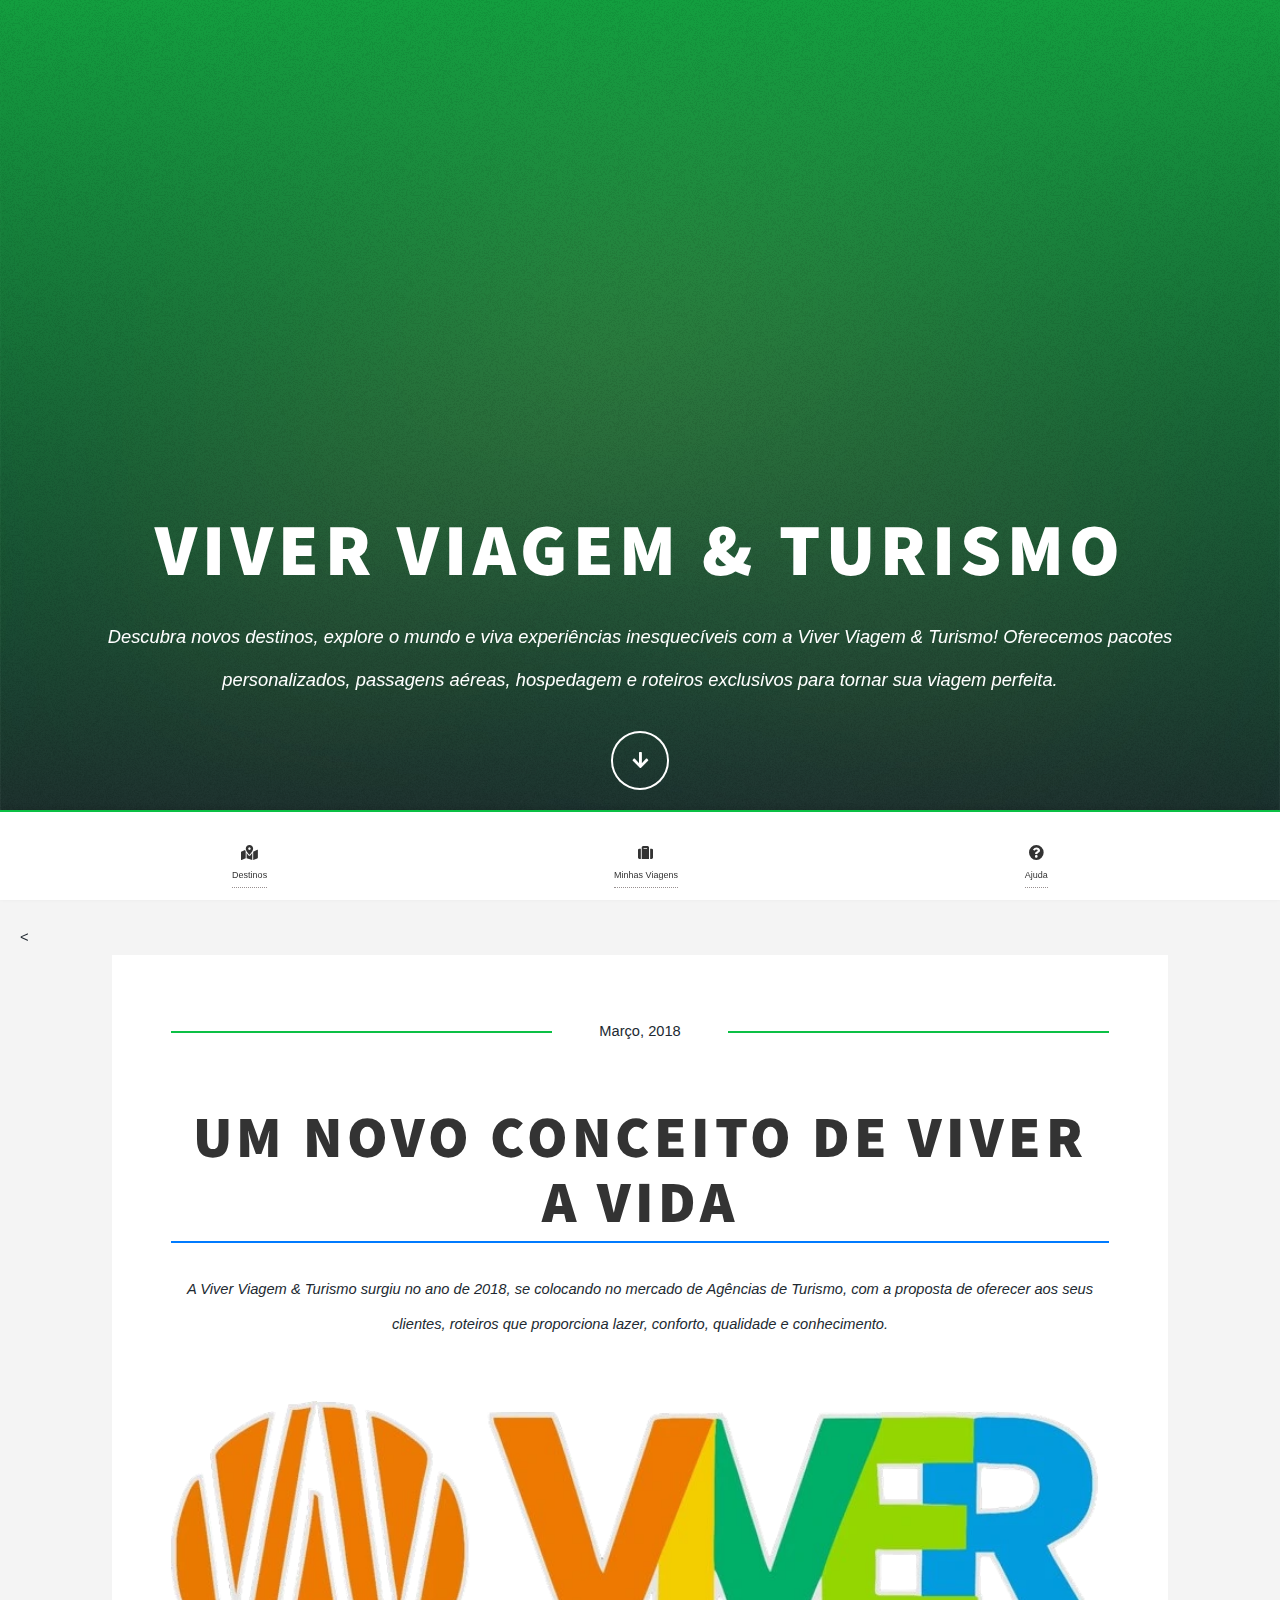
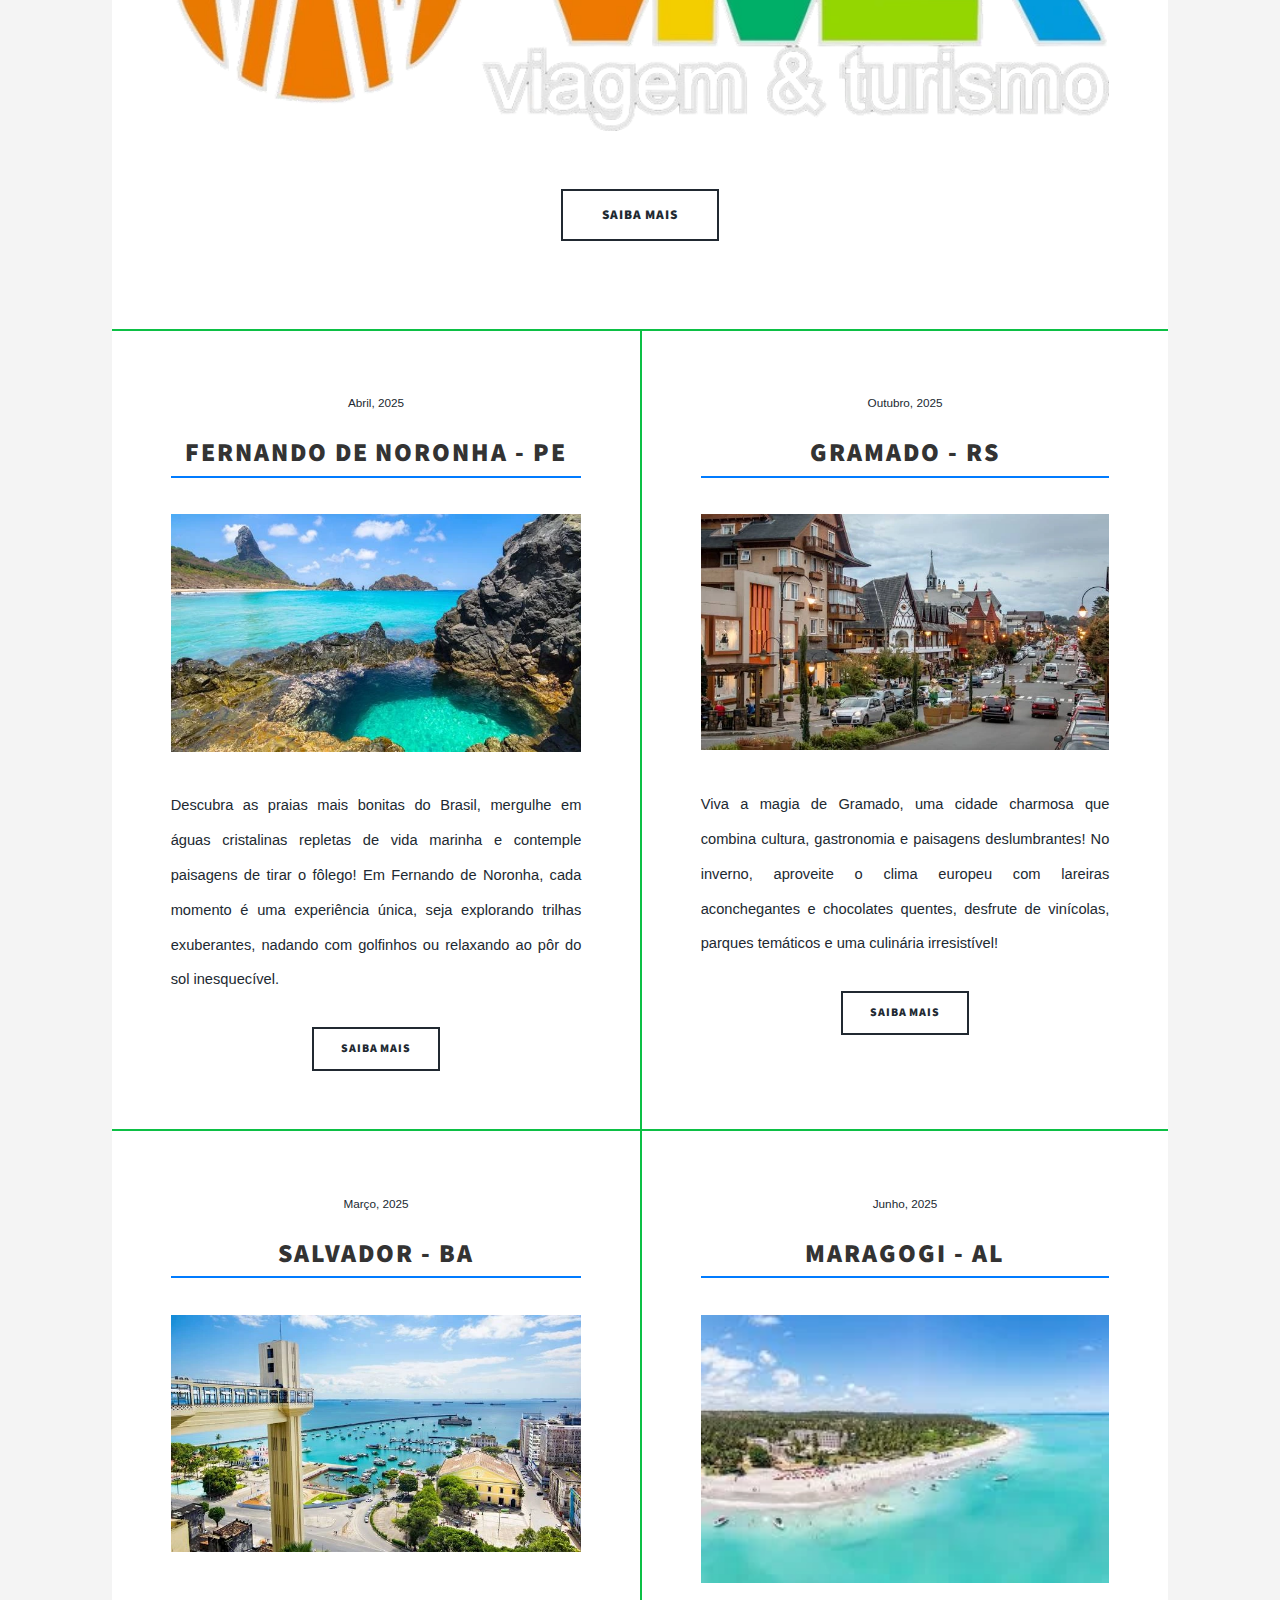
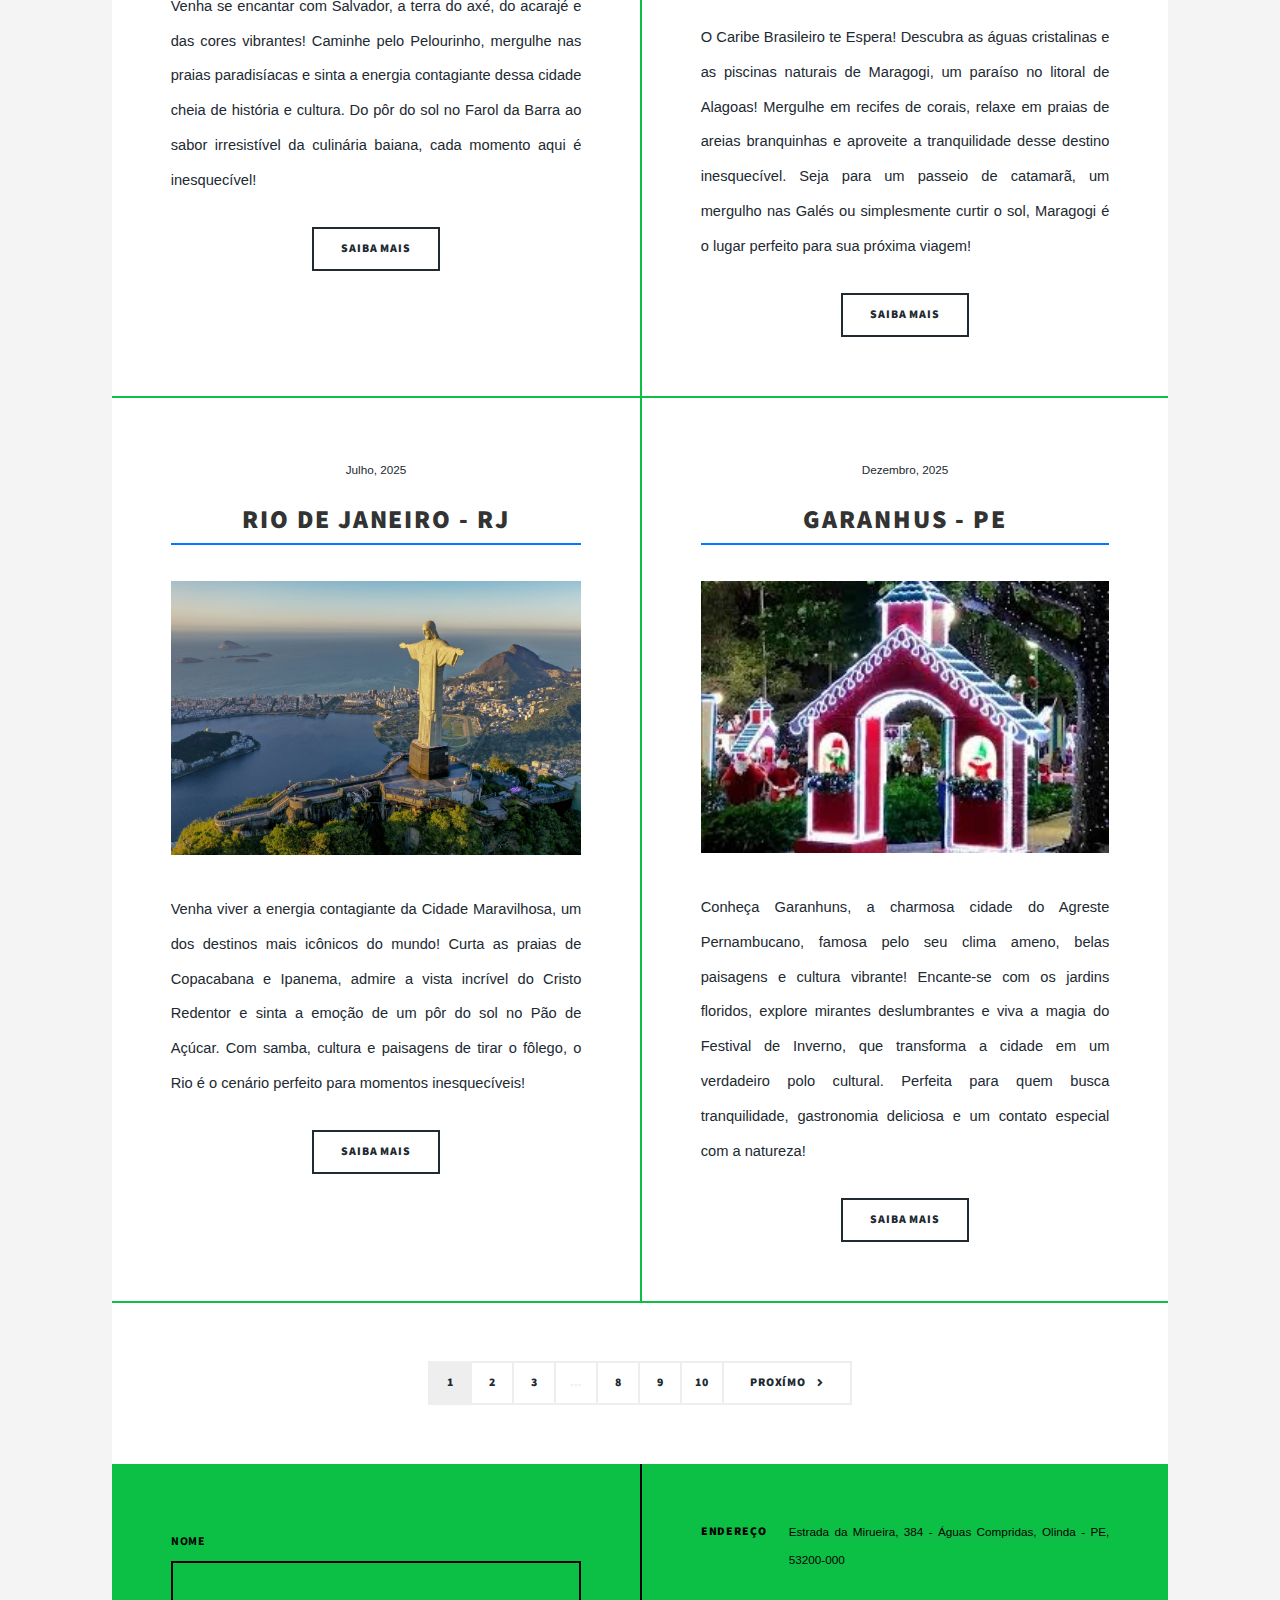
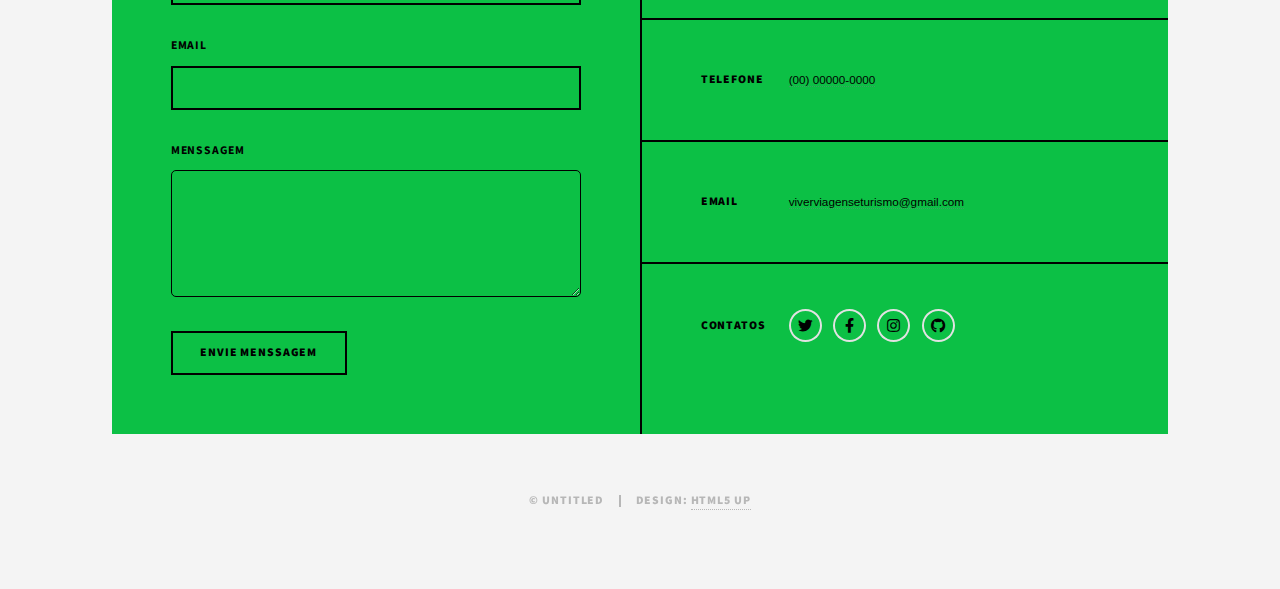
==== commit 305e78c8: "adição de novos arquivos" ====
--- a/index.html
+++ b/index.html
@@ -4,11 +4,11 @@
 	html5up.net | @ajlkn
 	Free for personal and commercial use under the CCA 3.0 license (html5up.net/license)
 -->
-<html>
+<html lang="pt-BR">
 	<head>
 		<title>Viver Viagem & Turismo</title>
 		<meta charset="utf-8" />
-		<meta name="viewport" content="width=device-width, initial-scale=1, user-scalable=no" />
+		<meta name="viewport" content="width=device-width, initial-scale=1" />
 		<link rel="stylesheet" href="assets/css/main.css" />
 		<noscript><link rel="stylesheet" href="assets/css/noscript.css" /></noscript>
 	</head>
@@ -35,19 +35,7 @@
 					</header>
 
 				<!-- Nav -->
-					<nav id="nav">
-						<ul class="links">
-							<li class="active"><a href="index.html">Destinos</a></li>
-							<li><a href="viagens.html">Minhas viagens</a></li>
-							<li><a href="ajuda.html">Ajuda</a></li>
-						</ul>
-						<ul class="icons">
-							<li><a href="#" class="icon brands fa-twitter"><span class="label">Twitter</span></a></li>
-							<li><a href="#" class="icon brands fa-facebook-f"><span class="label">Facebook</span></a></li>
-							<li><a href="#" class="icon brands fa-instagram"><span class="label">Instagram</span></a></li>
-							<li><a href="#" class="icon brands fa-github"><span class="label">GitHub</span></a></li>
-						</ul>
-					</nav>
+				<
 
 				<!-- Main -->
 					<div id="main">
@@ -63,13 +51,28 @@
 										a proposta de oferecer aos seus clientes, roteiros que 
 										proporciona lazer, conforto, qualidade e conhecimento.</p>
 								</header>
-								<a href="#" class="image main"><img src="images/foto001.png" alt="" /></a>
+								<a href="#" class="image main"><img src="images/foto001 - Copia.webp" alt="Imagem otimizada"></a>
 								<ul class="actions special">
 									<li><a href="#" class="button large">Saiba mais</a></li>
 								</ul>
 							</article>
-
-						<!-- Posts -->
+                             
+							<nav class="bottom-nav">
+								<a href="index.html">
+									<i class="fas fa-map-marked-alt"></i>
+									<span>Destinos</span>
+								</a>
+								<a href="viagens.html">
+									<i class="fas fa-suitcase"></i>
+									<span>Minhas Viagens</span>
+								</a>
+								<a href="ajuda.html">
+									<i class="fas fa-question-circle"></i>
+									<span>Ajuda</span>
+								</a>
+							</nav>
+				
+
 							<section class="posts">
 								<article>
 									<header>
@@ -77,7 +80,7 @@
 										<h2><a href="#">Fernando de Noronha - PE<br />
 										</a></h2>
 									</header>
-									<a href="#" class="image fit"><img src="images/foto02.jpg" alt="" /></a>
+									<a href="#" class="image fit"><img src="images/foto02.webp" alt="Imagem otimizada"> </a>
 									<p>Descubra as praias mais bonitas do Brasil, mergulhe em águas 
 										cristalinas repletas de vida marinha e contemple paisagens de
 										 tirar o fôlego! Em Fernando de Noronha, cada momento é uma 
@@ -93,7 +96,7 @@
 										<h2><a href="#">Gramado - RS<br />
 										</a></h2>
 									</header>
-									<a href="#" class="image fit"><img src="images/foto03.jpg" alt="" /></a>
+									<a href="#" class="image fit"><img src="images/foto03.webp" alt="Imagem otimizada"></a>
 									<p>Viva a magia de Gramado, uma cidade charmosa que combina cultura, 
 										gastronomia e paisagens deslumbrantes! No inverno, aproveite o 
 										clima europeu com lareiras aconchegantes e chocolates quentes, 
@@ -108,7 +111,7 @@
 										<h2><a href="#">Salvador - BA<br />
 										</a></h2>
 									</header>
-									<a href="#" class="image fit"><img src="images/foto04.jpg" alt="" /></a>
+									<a href="#" class="image fit"><img src="images/foto04.webp" alt="Imagem otimizada"></a>
 									<p>Venha se encantar com Salvador, a terra do axé, do acarajé e das cores 
 										vibrantes! Caminhe pelo Pelourinho, mergulhe nas praias paradisíacas e 
 										sinta a energia contagiante dessa cidade cheia de história e cultura. 
@@ -124,7 +127,7 @@
 										<h2><a href="#">Maragogi - AL<br />
 										</a></h2>
 									</header>
-									<a href="#" class="image fit"><img src="images/foto05.jpg" alt="" /></a>
+									<a href="#" class="image fit"><img src="images/foto05.webp" alt="Imagem otimizada"></a>
 									<p>O Caribe Brasileiro te Espera! Descubra as águas cristalinas e as piscinas
 										 naturais de Maragogi, um paraíso no litoral de Alagoas! Mergulhe em recifes
 										  de corais, relaxe em praias de areias branquinhas e aproveite a tranquilidade
@@ -141,7 +144,7 @@
 										<h2><a href="#">Rio de Janeiro - RJ<br />
 										</a></h2>
 									</header>
-									<a href="#" class="image fit"><img src="images/foto06.jpg" alt="" /></a>
+									<a href="#" class="image fit"><img src="images/foto06.webp" alt="Imagem otimizada"></a>
 									<p>Venha viver a energia contagiante da Cidade Maravilhosa, um dos destinos mais 
 										icônicos do mundo! Curta as praias de Copacabana e Ipanema, admire a vista incrível
 										 do Cristo Redentor e sinta a emoção de um pôr do sol no Pão de Açúcar. Com samba, 
@@ -156,7 +159,7 @@
 										<h2><a href="#">Garanhus - PE<br />
 										</a></h2>
 									</header>
-									<a href="#" class="image fit"><img src="images/foto07.jpg" alt="" /></a>
+									<a href="#" class="image fit"><img src="images/foto07.webp" alt="Imagem otimizada"></a>
 									<p>Conheça Garanhuns, a charmosa cidade do Agreste Pernambucano, famosa pelo seu clima ameno,
 										belas paisagens e cultura vibrante! Encante-se com os jardins floridos, explore mirantes
 										deslumbrantes e viva a magia do Festival de Inverno, que transforma a cidade em um verdadeiro 
@@ -211,16 +214,17 @@
 						<section class="split contact">
 							<section class="alt">
 								<h3>Endereço</h3>
-								<p>Estrada de Águas Compridas, 508<br />
-								Olinda - CEP: 53200-000</p>
+								<p><a href="https://www.google.com/maps?q=Estrada+da+Mirueira,+384+-+Águas+Compridas,+Olinda,+PE,+53200-000" target="_blank">Estrada da Mirueira, 384 - Águas Compridas, Olinda - PE, 53200-000</a>
+								</p>
+									
 							</section>
 							<section>
 								<h3>Telefone</h3>
-								<p><a href="#">(00) 00000-0000</a></p>
+								<p><a href="tel:+5581984088237">(00) 00000-0000</a></p>   
 							</section>
 							<section>
 								<h3>Email</h3>
-								<p><a href="#">viverviagenseturismo@gmail.com</a></p>
+								<p><a href="mailto:viverviagenseturismo@gmail.com">viverviagenseturismo@gmail.com</a></p>
 							</section>
 							<section>
 								<h3>Contatos</h3>
--- a/assets/css/main.css
+++ b/assets/css/main.css
@@ -71,6 +71,7 @@
 	-ms-appearance: none;
 	appearance: none;
 }
+
 
 /* Basic */
 
@@ -3964,7 +3965,7 @@
 		margin: 0 auto;
 		width: calc(100% - 4rem);
 		max-width: 72rem;
-		z-index: 2;
+		z-index: 1;
 	}
 
 		#footer input, #footer select, #footer textarea {
@@ -4299,6 +4300,75 @@
 		#footer p {
 			font-size: 0.8rem;
 		}
+
+		.bottom-nav {
+			position: fixed;
+			bottom: 0;
+			left: 0;
+			width: 100%;
+			background: #fff;
+			display: flex;
+			justify-content: space-around;
+			align-items: center;
+			padding: 4px 0;
+			height: 50px;
+			box-shadow: 0 -2px 5px rgba(0, 0, 0, 0.1);
+			border-top: 1px solid #ddd;
+			z-index: 9999;
+		}
+		
+		.bottom-nav a {
+			text-decoration: none;
+			color: #333;
+			font-size: 14px;
+			display: flex;
+			flex-direction: column;
+			align-items: center;
+			margin-top: -8px; 
+			gap: 5px;
+			transition: color 0.3s;
+		
+		}
+		
+		.bottom-nav a:hover {
+			color: #007bff;
+		}
+		
+		.bottom-nav i {
+			font-size: 15px;
+		}
+		
+		.bottom-nav span {
+			font-size: 9px;
+			color: #333;
+		}
+		
+		#nav {
+			display: none !important;
+		}
+		
+		
+body {
+	font-family: Arial, sans-serif;
+  }
+  
+  .menu {
+	position: fixed;
+	top: 0;
+	left: 0;
+	width: 100%;
+	background-color: rgba(0, 0, 0, 0.8);
+	color: white;
+	padding: 10px;
+	z-index: 9999;
+  }
+  
+  .conteudo {
+	padding: 20px;
+	margin-top: 50px;  
+  }
+  
+
 
 		@media screen and (max-width: 980px) {
 
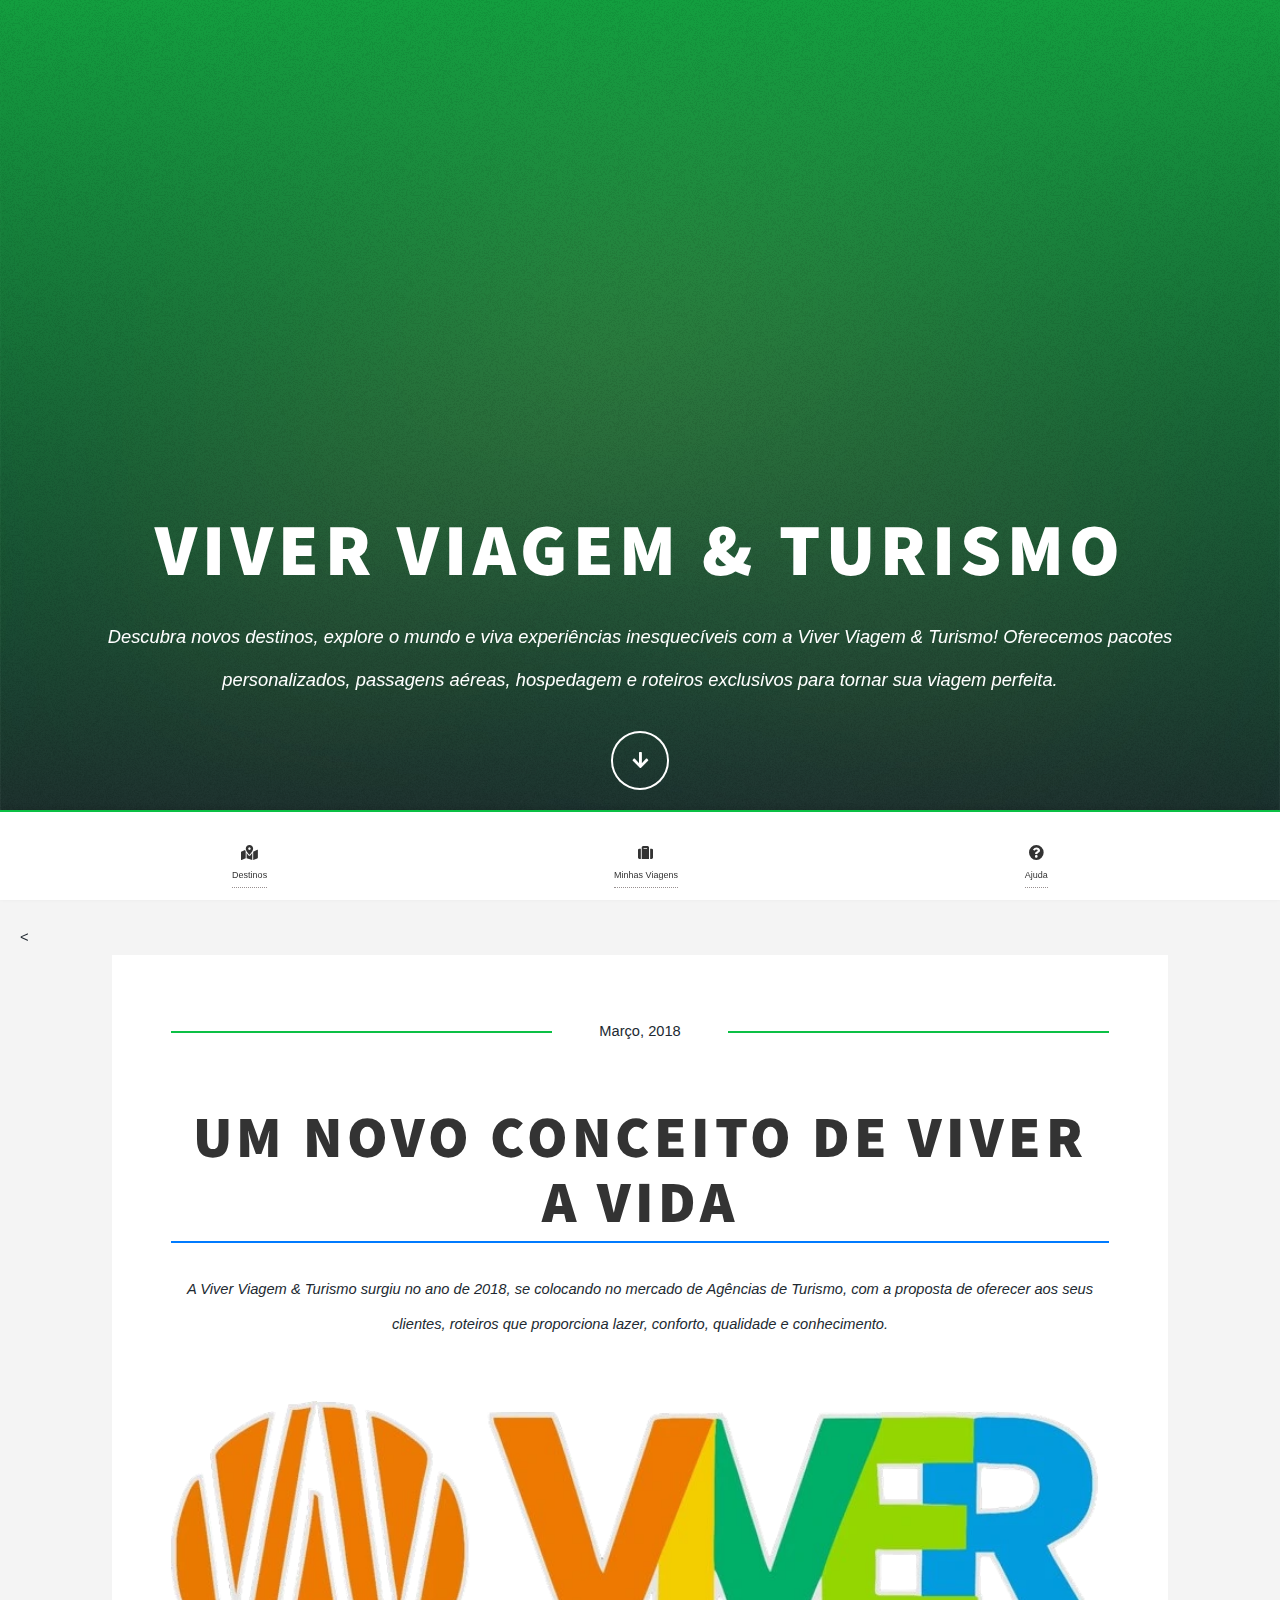
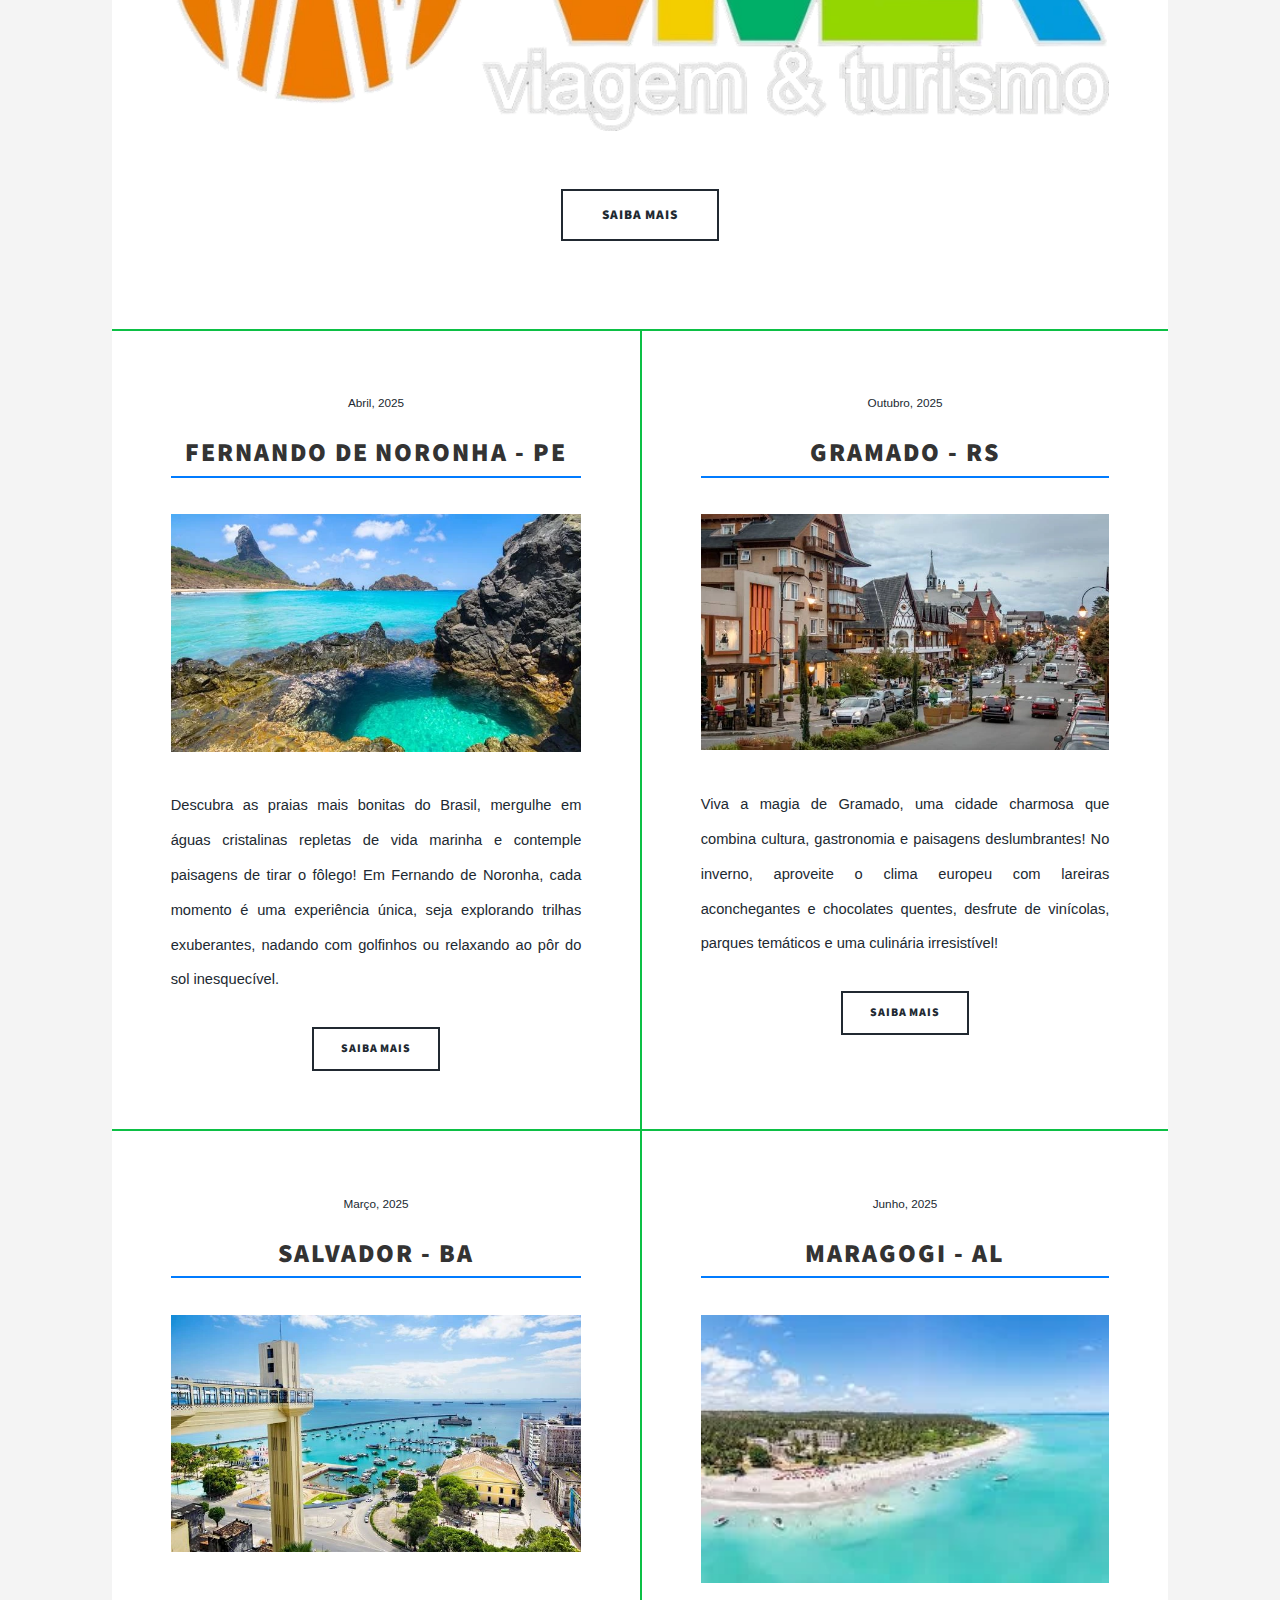
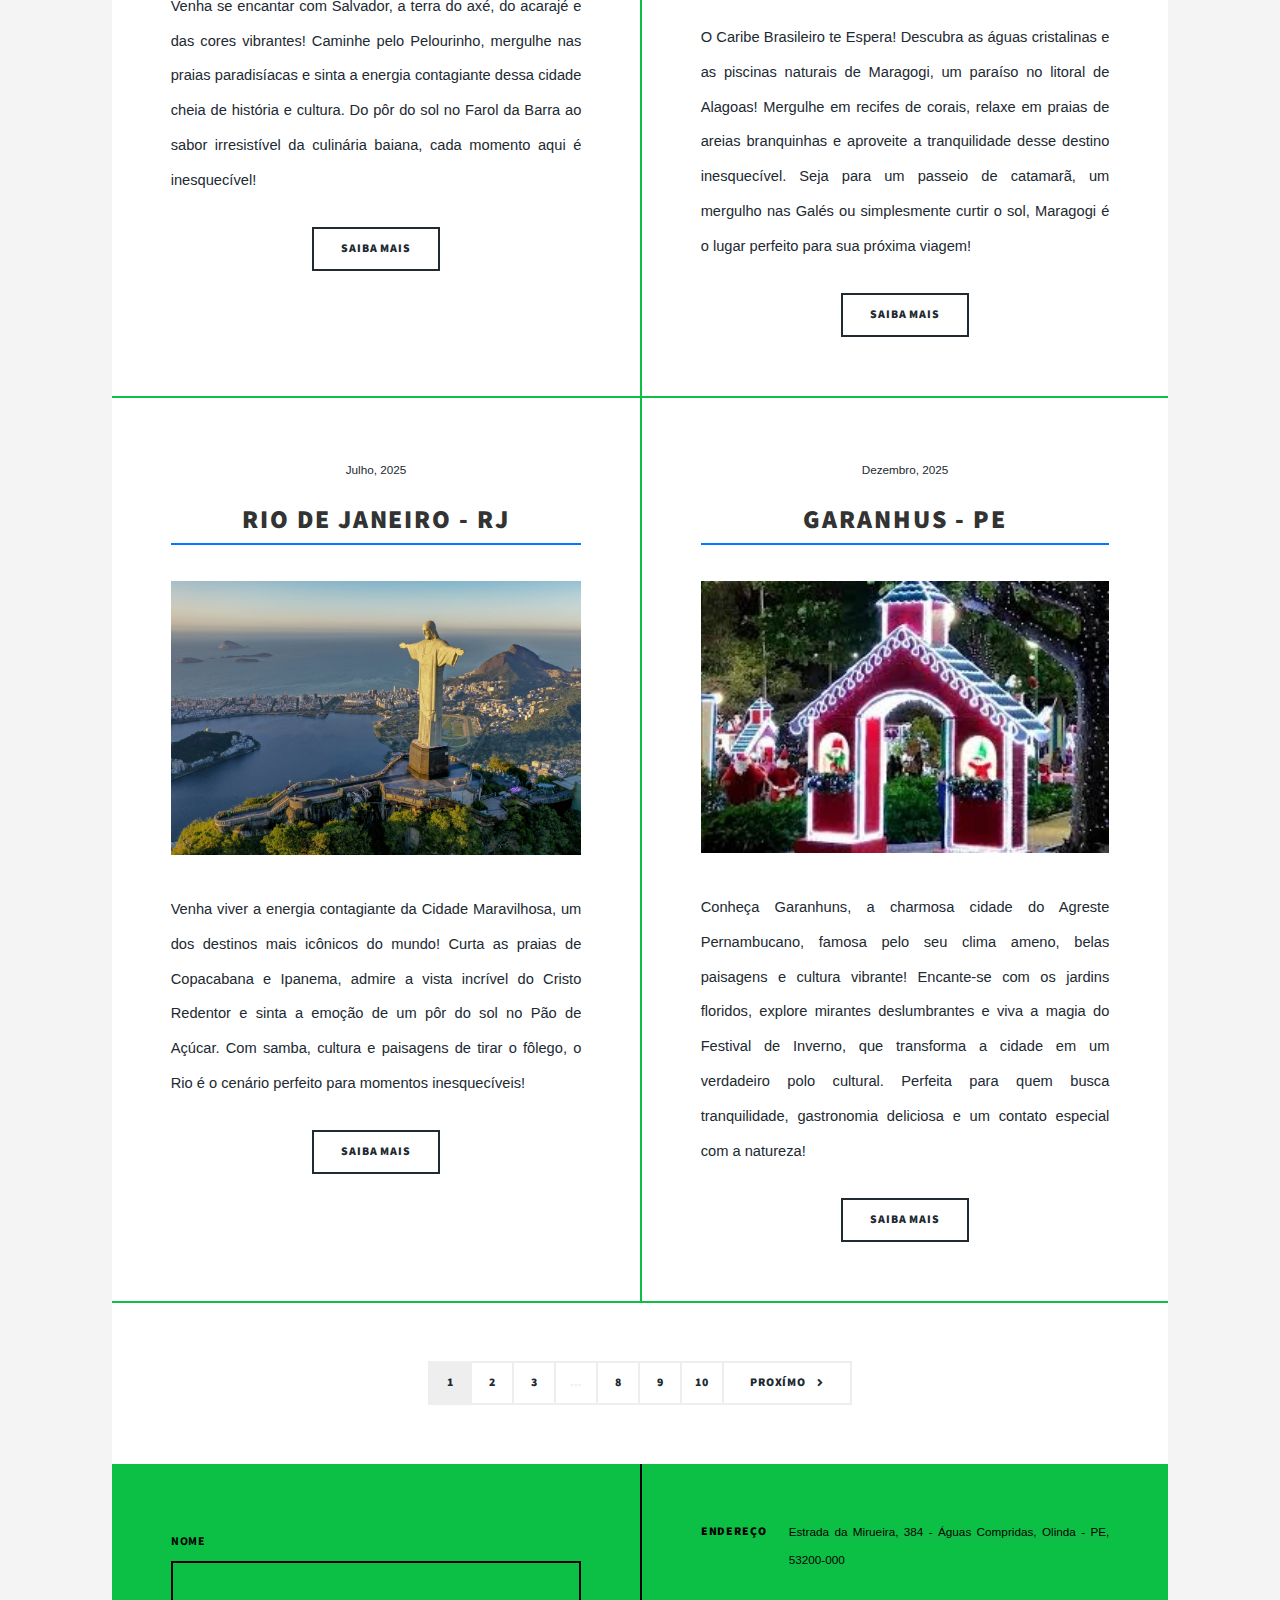
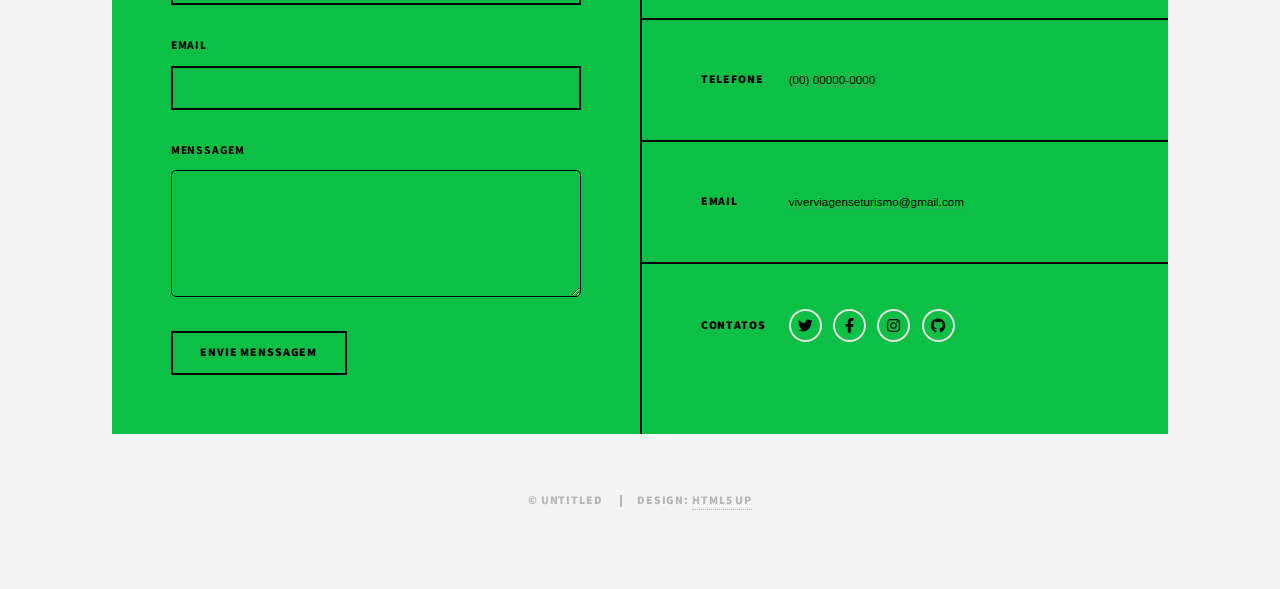
==== commit 024e528b: "Add files via upload" ====
--- a/index.html
+++ b/index.html
@@ -5,254 +5,282 @@
 	Free for personal and commercial use under the CCA 3.0 license (html5up.net/license)
 -->
 <html lang="pt-BR">
-	<head>
-		<title>Viver Viagem & Turismo</title>
-		<meta charset="utf-8" />
-		<meta name="viewport" content="width=device-width, initial-scale=1" />
-		<link rel="stylesheet" href="assets/css/main.css" />
-		<noscript><link rel="stylesheet" href="assets/css/noscript.css" /></noscript>
-	</head>
-	<body class="is-preload">
-
-		<!-- Wrapper -->
-			<div id="wrapper" class="fade-in">
-
-				<!-- Intro -->
-					<div id="intro">
-						<h1>Viver Viagem & Turismo<br />
-						</h1>
-						<p>Descubra novos destinos, explore o mundo e viva experiências inesquecíveis 
-							com a Viver Viagem & Turismo! Oferecemos pacotes personalizados, passagens aéreas, 
-							hospedagem e roteiros exclusivos para tornar sua viagem perfeita.</p>
+
+<head>
+	<title>Viver Viagem & Turismo</title>
+	<meta charset="utf-8" />
+	<meta name="viewport" content="width=device-width, initial-scale=1" />
+	<link rel="stylesheet" href="assets/css/main.css" />
+	<link rel="manifest" href="/manifest.json">
+	<noscript>
+		<link rel="stylesheet" href="assets/css/noscript.css" />
+	</noscript>
+</head>
+
+<body class="is-preload">
+
+	<!-- Wrapper -->
+	<div id="wrapper" class="fade-in">
+
+		<!-- Intro -->
+		<div id="intro">
+			<h1>Viver Viagem & Turismo<br />
+			</h1>
+			<p>Descubra novos destinos, explore o mundo e viva experiências inesquecíveis
+				com a Viver Viagem & Turismo! Oferecemos pacotes personalizados, passagens aéreas,
+				hospedagem e roteiros exclusivos para tornar sua viagem perfeita.</p>
+			<ul class="actions">
+				<li><a href="#header" class="button icon solid solo fa-arrow-down scrolly">Continue</a></li>
+			</ul>
+		</div>
+
+		<!-- Header -->
+		<header id="header">
+			<a href="index.html" class="logo">Planeje sua viagem</a>
+		</header>
+
+		<!-- Nav -->
+		< <!-- Main -->
+			<div id="main">
+
+				<!-- Featured Post -->
+				<article class="post featured">
+					<header class="major">
+						<span class="date">Março, 2018</span>
+						<h2><a href="#">Um novo conceito de viver a vida<br />
+							</a></h2>
+						<p>A Viver Viagem & Turismo surgiu no ano de 2018,
+							se colocando no mercado de Agências de Turismo, com
+							a proposta de oferecer aos seus clientes, roteiros que
+							proporciona lazer, conforto, qualidade e conhecimento.</p>
+					</header>
+					<a href="#" class="image main"><img src="images/foto001 - Copia.webp" alt="Imagem otimizada"></a>
+					<ul class="actions special">
+						<li><a href="#" class="button large">Saiba mais</a></li>
+					</ul>
+				</article>
+
+				<nav class="bottom-nav">
+					<a href="index.html">
+						<i class="fas fa-map-marked-alt"></i>
+						<span>Destinos</span>
+					</a>
+					<a href="viagens.html">
+						<i class="fas fa-suitcase"></i>
+						<span>Minhas Viagens</span>
+					</a>
+					<a href="ajuda.html">
+						<i class="fas fa-question-circle"></i>
+						<span>Ajuda</span>
+					</a>
+				</nav>
+
+
+				<section class="posts">
+					<article>
+						<header>
+							<span class="date">Abril, 2025</span>
+							<h2><a href="#">Fernando de Noronha - PE<br />
+								</a></h2>
+						</header>
+						<a href="#" class="image fit"><img src="images/foto02.webp" alt="Imagem otimizada"> </a>
+						<p>Descubra as praias mais bonitas do Brasil, mergulhe em águas
+							cristalinas repletas de vida marinha e contemple paisagens de
+							tirar o fôlego! Em Fernando de Noronha, cada momento é uma
+							experiência única, seja explorando trilhas exuberantes, nadando
+							com golfinhos ou relaxando ao pôr do sol inesquecível.</p>
+						<ul class="actions special">
+							<li><a href="#" class="button">Saiba mais</a></li>
+						</ul>
+					</article>
+					<article>
+						<header>
+							<span class="date">Outubro, 2025</span>
+							<h2><a href="#">Gramado - RS<br />
+								</a></h2>
+						</header>
+						<a href="#" class="image fit"><img src="images/foto03.webp" alt="Imagem otimizada"></a>
+						<p>Viva a magia de Gramado, uma cidade charmosa que combina cultura,
+							gastronomia e paisagens deslumbrantes! No inverno, aproveite o
+							clima europeu com lareiras aconchegantes e chocolates quentes,
+							desfrute de vinícolas, parques temáticos e uma culinária irresistível!</p>
+						<ul class="actions special">
+							<li><a href="#" class="button">Saiba mais</a></li>
+						</ul>
+					</article>
+					<article>
+						<header>
+							<span class="date">Março, 2025</span>
+							<h2><a href="#">Salvador - BA<br />
+								</a></h2>
+						</header>
+						<a href="#" class="image fit"><img src="images/foto04.webp" alt="Imagem otimizada"></a>
+						<p>Venha se encantar com Salvador, a terra do axé, do acarajé e das cores
+							vibrantes! Caminhe pelo Pelourinho, mergulhe nas praias paradisíacas e
+							sinta a energia contagiante dessa cidade cheia de história e cultura.
+							Do pôr do sol no Farol da Barra ao sabor irresistível da culinária baiana,
+							cada momento aqui é inesquecível!</p>
+						<ul class="actions special">
+							<li><a href="#" class="button">Saiba mais</a></li>
+						</ul>
+					</article>
+					<article>
+						<header>
+							<span class="date">Junho, 2025</span>
+							<h2><a href="#">Maragogi - AL<br />
+								</a></h2>
+						</header>
+						<a href="#" class="image fit"><img src="images/foto05.webp" alt="Imagem otimizada"></a>
+						<p>O Caribe Brasileiro te Espera! Descubra as águas cristalinas e as piscinas
+							naturais de Maragogi, um paraíso no litoral de Alagoas! Mergulhe em recifes
+							de corais, relaxe em praias de areias branquinhas e aproveite a tranquilidade
+							desse destino inesquecível. Seja para um passeio de catamarã, um mergulho
+							nas Galés ou simplesmente curtir o sol, Maragogi é o lugar perfeito para
+							sua próxima viagem!</p>
+						<ul class="actions special">
+							<li><a href="#" class="button">Saiba mais</a></li>
+						</ul>
+					</article>
+					<article>
+						<header>
+							<span class="date">Julho, 2025</span>
+							<h2><a href="#">Rio de Janeiro - RJ<br />
+								</a></h2>
+						</header>
+						<a href="#" class="image fit"><img src="images/foto06.webp" alt="Imagem otimizada"></a>
+						<p>Venha viver a energia contagiante da Cidade Maravilhosa, um dos destinos mais
+							icônicos do mundo! Curta as praias de Copacabana e Ipanema, admire a vista incrível
+							do Cristo Redentor e sinta a emoção de um pôr do sol no Pão de Açúcar. Com samba,
+							cultura e paisagens de tirar o fôlego, o Rio é o cenário perfeito para momentos
+							inesquecíveis!</p>
+						<ul class="actions special">
+							<li><a href="#" class="button">Saiba mais </a></li>
+						</ul>
+					</article>
+					<article>
+						<header>
+							<span class="date">Dezembro, 2025</span>
+							<h2><a href="#">Garanhus - PE<br />
+								</a></h2>
+						</header>
+						<a href="#" class="image fit"><img src="images/foto07.webp" alt="Imagem otimizada"></a>
+						<p>Conheça Garanhuns, a charmosa cidade do Agreste Pernambucano, famosa pelo seu clima ameno,
+							belas paisagens e cultura vibrante! Encante-se com os jardins floridos, explore mirantes
+							deslumbrantes e viva a magia do Festival de Inverno, que transforma a cidade em um
+							verdadeiro
+							polo cultural. Perfeita para quem busca tranquilidade, gastronomia deliciosa e um contato
+							especial com a natureza!</p>
+						<ul class="actions special">
+							<li><a href="#" class="button">Saiba mais</a></li>
+						</ul>
+					</article>
+				</section>
+
+				<!-- Footer -->
+				<footer>
+					<div class="pagination">
+						<!--<a href="#" class="previous">Prev</a>-->
+						<a href="#" class="page active">1</a>
+						<a href="#" class="page">2</a>
+						<a href="#" class="page">3</a>
+						<span class="extra">&hellip;</span>
+						<a href="#" class="page">8</a>
+						<a href="#" class="page">9</a>
+						<a href="#" class="page">10</a>
+						<a href="#" class="next">proxímo</a>
+					</div>
+				</footer>
+
+			</div>
+
+			<!-- Footer -->
+			<footer id="footer">
+				<section>
+					<form method="post" action="#">
+						<div class="fields">
+							<div class="field">
+								<label for="name">Nome</label>
+								<input type="text" name="name" id="name" />
+							</div>
+							<div class="field">
+								<label for="email">Email</label>
+								<input type="text" name="email" id="email" />
+							</div>
+							<div class="field">
+								<label for="message">Menssagem</label>
+								<textarea name="message" id="message" rows="3"></textarea>
+							</div>
+						</div>
 						<ul class="actions">
-							<li><a href="#header" class="button icon solid solo fa-arrow-down scrolly">Continue</a></li>
-						</ul>
-					</div>
-
-				<!-- Header -->
-					<header id="header">
-						<a href="index.html" class="logo">Planeje sua viagem</a>
-					</header>
-
-				<!-- Nav -->
-				<
-
-				<!-- Main -->
-					<div id="main">
-
-						<!-- Featured Post -->
-							<article class="post featured">
-								<header class="major">
-									<span class="date">Março, 2018</span>
-									<h2><a href="#">Um novo conceito de viver a vida<br />
-									</a></h2>
-									<p>A Viver Viagem & Turismo surgiu no ano de 2018, 
-										se colocando no mercado de Agências de Turismo, com 
-										a proposta de oferecer aos seus clientes, roteiros que 
-										proporciona lazer, conforto, qualidade e conhecimento.</p>
-								</header>
-								<a href="#" class="image main"><img src="images/foto001 - Copia.webp" alt="Imagem otimizada"></a>
-								<ul class="actions special">
-									<li><a href="#" class="button large">Saiba mais</a></li>
-								</ul>
-							</article>
-                             
-							<nav class="bottom-nav">
-								<a href="index.html">
-									<i class="fas fa-map-marked-alt"></i>
-									<span>Destinos</span>
-								</a>
-								<a href="viagens.html">
-									<i class="fas fa-suitcase"></i>
-									<span>Minhas Viagens</span>
-								</a>
-								<a href="ajuda.html">
-									<i class="fas fa-question-circle"></i>
-									<span>Ajuda</span>
-								</a>
-							</nav>
-				
-
-							<section class="posts">
-								<article>
-									<header>
-										<span class="date">Abril, 2025</span>
-										<h2><a href="#">Fernando de Noronha - PE<br />
-										</a></h2>
-									</header>
-									<a href="#" class="image fit"><img src="images/foto02.webp" alt="Imagem otimizada"> </a>
-									<p>Descubra as praias mais bonitas do Brasil, mergulhe em águas 
-										cristalinas repletas de vida marinha e contemple paisagens de
-										 tirar o fôlego! Em Fernando de Noronha, cada momento é uma 
-										 experiência única, seja explorando trilhas exuberantes, nadando
-										  com golfinhos ou relaxando ao pôr do sol inesquecível.</p>
-									<ul class="actions special">
-										<li><a href="#" class="button">Saiba mais</a></li>
-									</ul>
-								</article>
-								<article>
-									<header>
-										<span class="date">Outubro, 2025</span>
-										<h2><a href="#">Gramado - RS<br />
-										</a></h2>
-									</header>
-									<a href="#" class="image fit"><img src="images/foto03.webp" alt="Imagem otimizada"></a>
-									<p>Viva a magia de Gramado, uma cidade charmosa que combina cultura, 
-										gastronomia e paisagens deslumbrantes! No inverno, aproveite o 
-										clima europeu com lareiras aconchegantes e chocolates quentes, 
-										desfrute de vinícolas, parques temáticos e uma culinária irresistível!</p>
-									<ul class="actions special">
-										<li><a href="#" class="button">Saiba mais</a></li>
-									</ul>
-								</article>
-								<article>
-									<header>
-										<span class="date">Março, 2025</span>
-										<h2><a href="#">Salvador - BA<br />
-										</a></h2>
-									</header>
-									<a href="#" class="image fit"><img src="images/foto04.webp" alt="Imagem otimizada"></a>
-									<p>Venha se encantar com Salvador, a terra do axé, do acarajé e das cores 
-										vibrantes! Caminhe pelo Pelourinho, mergulhe nas praias paradisíacas e 
-										sinta a energia contagiante dessa cidade cheia de história e cultura. 
-										Do pôr do sol no Farol da Barra ao sabor irresistível da culinária baiana, 
-										cada momento aqui é inesquecível!</p>
-									<ul class="actions special">
-										<li><a href="#" class="button">Saiba mais</a></li>
-									</ul>
-								</article>
-								<article>
-									<header>
-										<span class="date">Junho, 2025</span>
-										<h2><a href="#">Maragogi - AL<br />
-										</a></h2>
-									</header>
-									<a href="#" class="image fit"><img src="images/foto05.webp" alt="Imagem otimizada"></a>
-									<p>O Caribe Brasileiro te Espera! Descubra as águas cristalinas e as piscinas
-										 naturais de Maragogi, um paraíso no litoral de Alagoas! Mergulhe em recifes
-										  de corais, relaxe em praias de areias branquinhas e aproveite a tranquilidade
-										   desse destino inesquecível. Seja para um passeio de catamarã, um mergulho 
-										   nas Galés ou simplesmente curtir o sol, Maragogi é o lugar perfeito para 
-										   sua próxima viagem!</p>
-									<ul class="actions special">
-										<li><a href="#" class="button">Saiba mais</a></li>
-									</ul>
-								</article>
-								<article>
-									<header>
-										<span class="date">Julho, 2025</span>
-										<h2><a href="#">Rio de Janeiro - RJ<br />
-										</a></h2>
-									</header>
-									<a href="#" class="image fit"><img src="images/foto06.webp" alt="Imagem otimizada"></a>
-									<p>Venha viver a energia contagiante da Cidade Maravilhosa, um dos destinos mais 
-										icônicos do mundo! Curta as praias de Copacabana e Ipanema, admire a vista incrível
-										 do Cristo Redentor e sinta a emoção de um pôr do sol no Pão de Açúcar. Com samba, 
-										 cultura e paisagens de tirar o fôlego, o Rio é o cenário perfeito para momentos inesquecíveis!</p>
-									<ul class="actions special">
-										<li><a href="#" class="button">Saiba mais </a></li>
-									</ul>
-								</article>
-								<article>
-									<header>
-										<span class="date">Dezembro, 2025</span>
-										<h2><a href="#">Garanhus - PE<br />
-										</a></h2>
-									</header>
-									<a href="#" class="image fit"><img src="images/foto07.webp" alt="Imagem otimizada"></a>
-									<p>Conheça Garanhuns, a charmosa cidade do Agreste Pernambucano, famosa pelo seu clima ameno,
-										belas paisagens e cultura vibrante! Encante-se com os jardins floridos, explore mirantes
-										deslumbrantes e viva a magia do Festival de Inverno, que transforma a cidade em um verdadeiro 
-										polo cultural. Perfeita para quem busca tranquilidade, gastronomia deliciosa e um contato 
-										especial com a natureza!</p>
-									<ul class="actions special">
-										<li><a href="#" class="button">Saiba mais</a></li>
-									</ul>
-								</article>
-							</section>
-
-						<!-- Footer -->
-							<footer>
-								<div class="pagination">
-									<!--<a href="#" class="previous">Prev</a>-->
-									<a href="#" class="page active">1</a>
-									<a href="#" class="page">2</a>
-									<a href="#" class="page">3</a>
-									<span class="extra">&hellip;</span>
-									<a href="#" class="page">8</a>
-									<a href="#" class="page">9</a>
-									<a href="#" class="page">10</a>
-									<a href="#" class="next">proxímo</a>
-								</div>
-							</footer>
-
-					</div>
-
-				<!-- Footer -->
-					<footer id="footer">
-						<section>
-							<form method="post" action="#">
-								<div class="fields">
-									<div class="field">
-										<label for="name">Nome</label>
-										<input type="text" name="name" id="name" />
-									</div>
-									<div class="field">
-										<label for="email">Email</label>
-										<input type="text" name="email" id="email" />
-									</div>
-									<div class="field">
-										<label for="message">Menssagem</label>
-										<textarea name="message" id="message" rows="3"></textarea>
-									</div>
-								</div>
-								<ul class="actions">
-									<li><input type="submit" value="Envie menssagem" /></li>
-								</ul>
-							</form>
-						</section>
-						<section class="split contact">
-							<section class="alt">
-								<h3>Endereço</h3>
-								<p><a href="https://www.google.com/maps?q=Estrada+da+Mirueira,+384+-+Águas+Compridas,+Olinda,+PE,+53200-000" target="_blank">Estrada da Mirueira, 384 - Águas Compridas, Olinda - PE, 53200-000</a>
-								</p>
-									
-							</section>
-							<section>
-								<h3>Telefone</h3>
-								<p><a href="tel:+5581984088237">(00) 00000-0000</a></p>   
-							</section>
-							<section>
-								<h3>Email</h3>
-								<p><a href="mailto:viverviagenseturismo@gmail.com">viverviagenseturismo@gmail.com</a></p>
-							</section>
-							<section>
-								<h3>Contatos</h3>
-								<ul class="icons alt">
-									<li><a href="#" class="icon brands alt fa-twitter"><span class="label">Twitter</span></a></li>
-									<li><a href="#" class="icon brands alt fa-facebook-f"><span class="label">Facebook</span></a></li>
-									<li><a href="#" class="icon brands alt fa-instagram"><span class="label">Instagram</span></a></li>
-									<li><a href="#" class="icon brands alt fa-github"><span class="label">GitHub</span></a></li>
-								</ul>
-							</section>
-						</section>
-					</footer>
-
-				<!-- Copyright -->
-					<div id="copyright">
-						<ul><li>&copy; Untitled</li><li>Design: <a href="https://html5up.net">HTML5 UP</a></li></ul>
-					</div>
-
+							<li><input type="submit" value="Envie menssagem" /></li>
+						</ul>
+					</form>
+				</section>
+				<section class="split contact">
+					<section class="alt">
+						<h3>Endereço</h3>
+						<p><a href="https://www.google.com/maps?q=Estrada+da+Mirueira,+384+-+Águas+Compridas,+Olinda,+PE,+53200-000"
+								target="_blank">Estrada da Mirueira, 384 - Águas Compridas, Olinda - PE, 53200-000</a>
+						</p>
+
+					</section>
+					<section>
+						<h3>Telefone</h3>
+						<p><a href="tel:+5581984088237">(00) 00000-0000</a></p>
+					</section>
+					<section>
+						<h3>Email</h3>
+						<p><a href="mailto:viverviagenseturismo@gmail.com">viverviagenseturismo@gmail.com</a></p>
+					</section>
+					<section>
+						<h3>Contatos</h3>
+						<ul class="icons alt">
+							<li><a href="#" class="icon brands alt fa-twitter"><span class="label">Twitter</span></a>
+							</li>
+							<li><a href="#" class="icon brands alt fa-facebook-f"><span
+										class="label">Facebook</span></a></li>
+							<li><a href="#" class="icon brands alt fa-instagram"><span
+										class="label">Instagram</span></a></li>
+							<li><a href="#" class="icon brands alt fa-github"><span class="label">GitHub</span></a></li>
+						</ul>
+					</section>
+				</section>
+			</footer>
+
+			<!-- Copyright -->
+			<div id="copyright">
+				<ul>
+					<li>&copy; Untitled</li>
+					<li>Design: <a href="https://html5up.net">HTML5 UP</a></li>
+				</ul>
 			</div>
 
-		<!-- Scripts -->
-			<script src="assets/js/jquery.min.js"></script>
-			<script src="assets/js/jquery.scrollex.min.js"></script>
-			<script src="assets/js/jquery.scrolly.min.js"></script>
-			<script src="assets/js/browser.min.js"></script>
-			<script src="assets/js/breakpoints.min.js"></script>
-			<script src="assets/js/util.js"></script>
-			<script src="assets/js/main.js"></script>
-
-	</body>
+	</div>
+
+	<!-- Scripts -->
+	<script src="assets/js/jquery.min.js"></script>
+	<script src="assets/js/jquery.scrollex.min.js"></script>
+	<script src="assets/js/jquery.scrolly.min.js"></script>
+	<script src="assets/js/browser.min.js"></script>
+	<script src="assets/js/breakpoints.min.js"></script>
+	<script src="assets/js/util.js"></script>
+	<script src="assets/js/main.js"></script>
+
+	<script>
+		if ('serviceWorker' in navigator) {
+			window.addEventListener('load', () => {
+				navigator.serviceWorker
+					.register('/service-worker.js')
+					.then((registration) => {
+						console.log('Service Worker registrado com sucesso:', registration);
+					})
+					.catch((error) => {
+						console.log('Falha ao registrar o Service Worker:', error);
+					});
+			});
+		}
+	</script>
+
+</body>
+
 </html>